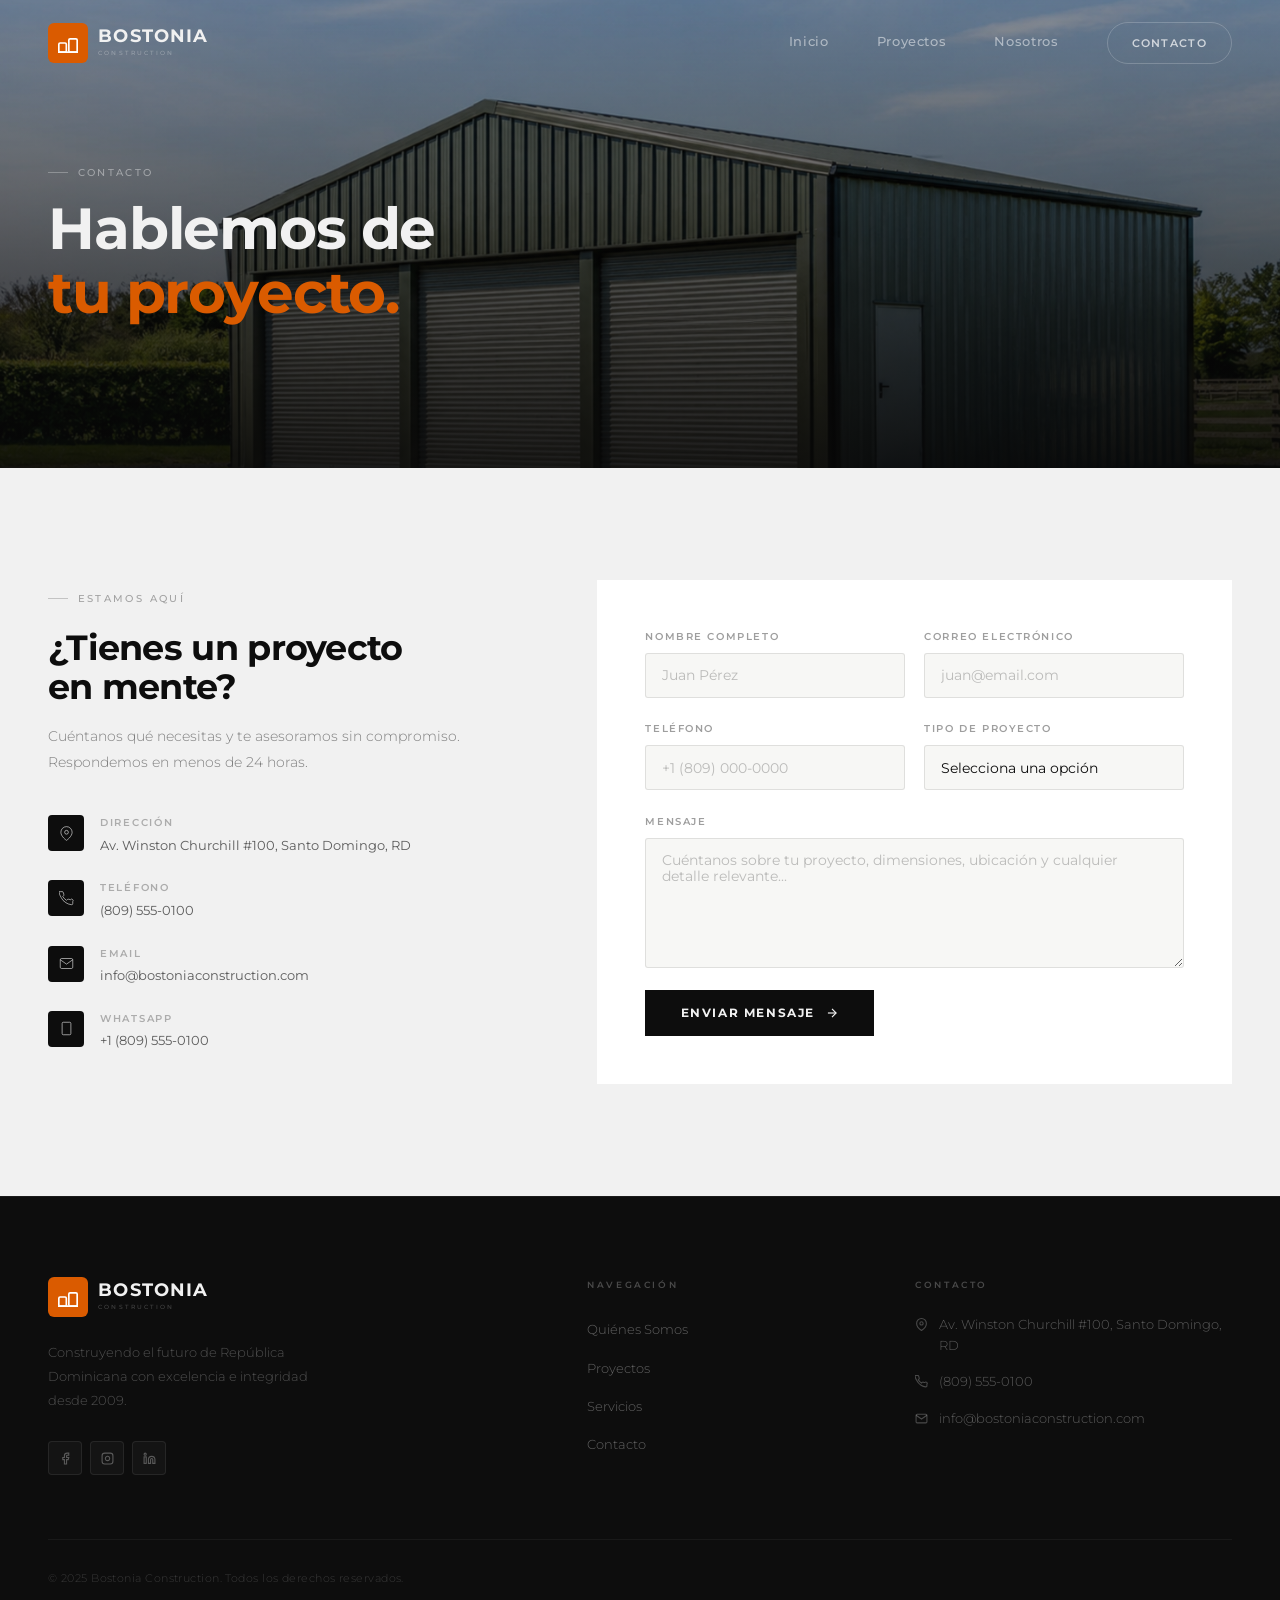
==== contacto.html @ 364f8173 "cambios nuevos" ====
<!DOCTYPE html>
<html lang="es">
<head>
  <meta charset="UTF-8" />
  <meta name="viewport" content="width=device-width, initial-scale=1.0" />
  <title>Contacto — Bostonia Construction</title>
  <link rel="icon" href="img/logo-favicon.png">
  <link rel="preconnect" href="https://fonts.googleapis.com">
  <link rel="preconnect" href="https://fonts.gstatic.com" crossorigin>
  <link href="https://fonts.googleapis.com/css2?family=Montserrat:ital,wght@0,300;0,400;0,500;0,600;0,700;0,800&display=swap" rel="stylesheet" />
  <link rel="stylesheet" href="css/index.css" />
</head>
<body>

  <div id="navbar-placeholder"></div>

  <!-- HERO INTERNO -->
  <section id="page-hero">
    <div class="page-hero-bg" style="background-image:url('img/Almacen1.png')"></div>
    <div class="page-hero-overlay"></div>
    <div class="container page-hero-inner">
      <span class="page-hero-tag fade-in d1">Contacto</span>
      <h1 class="page-hero-title fade-in d2">Hablemos de<br><span>tu proyecto.</span></h1>
    </div>
  </section>

  <!-- CONTACTO -->
  <section id="contacto-main">
    <div class="container">
      <div class="contact-split reveal">

        <!-- INFO -->
        <div class="contact-info">
          <span class="about-tag">Estamos aquí</span>
          <h2>¿Tienes un proyecto<br>en mente?</h2>
          <p>Cuéntanos qué necesitas y te asesoramos sin compromiso. Respondemos en menos de 24 horas.</p>

          <ul class="contact-list">
            <li>
              <div class="contact-icon">
                <svg viewBox="0 0 24 24" fill="none" stroke="currentColor" stroke-width="1.5">
                  <path d="M21 10c0 7-9 13-9 13S3 17 3 10a9 9 0 0118 0z"/><circle cx="12" cy="10" r="3"/>
                </svg>
              </div>
              <div>
                <div class="contact-item-label">Dirección</div>
                <div class="contact-item-val">Av. Winston Churchill #100, Santo Domingo, RD</div>
              </div>
            </li>
            <li>
              <div class="contact-icon">
                <svg viewBox="0 0 24 24" fill="none" stroke="currentColor" stroke-width="1.5">
                  <path d="M22 16.92v3a2 2 0 01-2.18 2 19.79 19.79 0 01-8.63-3.07A19.5 19.5 0 013.07 9.81a19.79 19.79 0 01-3.07-8.68A2 2 0 012 1h3a2 2 0 012 1.72c.127.96.361 1.903.7 2.81a2 2 0 01-.45 2.11L6.09 8.91a16 16 0 006 6l1.27-1.27a2 2 0 012.11-.45c.907.339 1.85.573 2.81.7A2 2 0 0122 16.92z"/>
                </svg>
              </div>
              <div>
                <div class="contact-item-label">Teléfono</div>
                <div class="contact-item-val">(809) 555-0100</div>
              </div>
            </li>
            <li>
              <div class="contact-icon">
                <svg viewBox="0 0 24 24" fill="none" stroke="currentColor" stroke-width="1.5">
                  <path d="M4 4h16c1.1 0 2 .9 2 2v12c0 1.1-.9 2-2 2H4c-1.1 0-2-.9-2-2V6c0-1.1.9-2 2-2z"/>
                  <polyline points="22,6 12,13 2,6"/>
                </svg>
              </div>
              <div>
                <div class="contact-item-label">Email</div>
                <div class="contact-item-val">info@bostoniaconstruction.com</div>
              </div>
            </li>
            <li>
              <div class="contact-icon">
                <svg viewBox="0 0 24 24" fill="none" stroke="currentColor" stroke-width="1.5">
                  <rect x="5" y="2" width="14" height="20" rx="2"/>
                  <line x1="12" y1="18" x2="12" y2="18"/>
                </svg>
              </div>
              <div>
                <div class="contact-item-label">WhatsApp</div>
                <div class="contact-item-val">+1 (809) 555-0100</div>
              </div>
            </li>
          </ul>
        </div>

        <!-- FORMULARIO -->
        <div class="contact-form-wrap">
          <form class="contact-form" id="contactForm">
            <div class="form-row">
              <div class="form-group">
                <label>Nombre completo</label>
                <input type="text" placeholder="Juan Pérez" required />
              </div>
              <div class="form-group">
                <label>Correo electrónico</label>
                <input type="email" placeholder="juan@email.com" required />
              </div>
            </div>
            <div class="form-row">
              <div class="form-group">
                <label>Teléfono</label>
                <input type="tel" placeholder="+1 (809) 000-0000" />
              </div>
              <div class="form-group">
                <label>Tipo de proyecto</label>
                <select>
                  <option value="" disabled selected>Selecciona una opción</option>
                  <option>Casa Cápsula Residencial</option>
                  <option>Almacén Prefabricado</option>
                  <option>Proyecto Comercial</option>
                  <option>Otro</option>
                </select>
              </div>
            </div>
            <div class="form-group full">
              <label>Mensaje</label>
              <textarea rows="5" placeholder="Cuéntanos sobre tu proyecto, dimensiones, ubicación y cualquier detalle relevante..." required></textarea>
            </div>
            <button type="submit" class="form-submit">
              Enviar mensaje
              <svg viewBox="0 0 24 24" fill="none" stroke="currentColor" stroke-width="2">
                <line x1="5" y1="12" x2="19" y2="12"/>
                <polyline points="12 5 19 12 12 19"/>
              </svg>
            </button>
          </form>
        </div>

      </div>
    </div>
  </section>

  <div id="footer-placeholder"></div>
  <script src="js/components.js"></script>
  <script src="js/index.js"></script>
</body>
</html>
---- css/index.css ----
/* ============================================================
   BOSTONIA CONSTRUCTION — index.css
   Tipografía: Montserrat · Paleta #f1f1f1 / #0d0d0d / acento cálido
   ============================================================ */

@import url('https://fonts.googleapis.com/css2?family=Montserrat:ital,wght@0,300;0,400;0,500;0,600;0,700;0,800;1,700&family=Oswald:wght@400;500;600;700&family=Inter:wght@300;400;500;600&display=swap');

/* ── VARIABLES ── */
:root {
  --bg: #F7F7F5;
  --bg-2: #FFFFFF;
  --bg-dark: #1C2B3A;
  --orange: #da5b00;
  --orange-l: #0d0d0d;
  --ink: #1A1A1A;
  --ink-2: #555555;
  --ink-3: #888888;
  --border: #E0E0DC;
  --r: 8px;
  --rl: 14px;
}

/* ── RESET ── */
*, *::before, *::after { box-sizing: border-box; margin: 0; padding: 0; }
html { scroll-behavior: smooth; }
body {
  background: var(--bg);
  color: var(--ink);
  font-family: 'Montserrat', sans-serif;
  font-weight: 400;
  overflow-x: hidden;
  line-height: 1.7;
}
img { display: block; max-width: 100%; }
a { text-decoration: none; color: inherit; }
button { cursor: pointer; background: none; border: none; font-family: inherit; }

.container {
  max-width: 1440px;
  margin: 0 auto;
  padding: 0 3rem;
}

/* ── TIPOGRAFÍA ── */
h1, h2, h3, h4 {
  font-family: 'Montserrat', sans-serif;
  font-weight: 700;
  line-height: 1.1;
  letter-spacing: -0.01em;
}
h2 { font-size: clamp(1.9rem, 4vw, 2.9rem); color: var(--ink); }
h2 em { font-style: normal; color: var(--orange); }

/* ── TAG ── */
.tag {
  display: inline-flex;
  align-items: center;
  gap: 0.55rem;
  font-family: 'Montserrat', sans-serif;
  font-size: 0.63rem;
  font-weight: 500;
  letter-spacing: 0.22em;
  text-transform: uppercase;
  color: rgba(241, 241, 241, 0.55);
  margin-bottom: 1.4rem;
}
.tag::before {
  content: '';
  width: 11px;
  height: 1px;
  background: rgba(241, 241, 241, 0.4);
  flex-shrink: 0;
}

.body-sm { font-size: 0.93rem; color: var(--ink-2); line-height: 1.75; }

/* ── BOTONES ── */
.btn {
  display: inline-flex;
  align-items: center;
  gap: 0.5rem;
  font-family: 'Montserrat', sans-serif;
  font-size: 0.75rem;
  font-weight: 600;
  text-transform: uppercase;
  letter-spacing: 0.1em;
  padding: 0.82rem 1.8rem;
  border-radius: 4px;
  transition: all 0.25s;
  cursor: pointer;
}
.btn-orange { background: var(--orange); color: #fff; border: 2px solid var(--orange); }
.btn-orange:hover { background: var(--orange-l); border-color: var(--orange-l); transform: translateY(-2px); box-shadow: 0 6px 20px rgba(200,121,65,0.25); }
.btn-outline-white { background: transparent; color: rgba(255,255,255,0.85); border: 1px solid rgba(255,255,255,0.3); }
.btn-outline-white:hover { border-color: rgba(255,255,255,0.7); color: #fff; transform: translateY(-2px); }
.btn-outline { background: transparent; color: var(--ink); border: 2px solid var(--border); }
.btn-outline:hover { border-color: var(--orange); color: var(--orange); transform: translateY(-2px); }
.btn-dark { background: var(--bg-dark); color: #fff; border: 2px solid var(--bg-dark); }
.btn-dark:hover { background: #263d53; border-color: #263d53; transform: translateY(-2px); }

/* ── ANIMACIONES ── */
.reveal {
  opacity: 0;
  transform: translateY(22px);
  transition: opacity 0.65s ease, transform 0.65s ease;
}
.reveal.visible { opacity: 1; transform: none; }
.fade-in { opacity: 0; transform: translateY(18px); animation: fadeup 0.75s ease forwards; }
.d1 { animation-delay: .1s }
.d2 { animation-delay: .22s }
.d3 { animation-delay: .36s }
.d4 { animation-delay: .5s }
.d5 { animation-delay: .65s }
@keyframes fadeup { to { opacity: 1; transform: none; } }


/* ══════════════════════════════════════════════════════
   NAVBAR
══════════════════════════════════════════════════════ */
#navbar {
  position: fixed;
  top: 0; left: 0; right: 0;
  z-index: 100;
  padding: 1.4rem 0;
  transition: all 0.4s ease;
  background: transparent;
}
#navbar.scrolled {
  background: rgba(13, 13, 13, 0.97);
  border-bottom: 1px solid rgba(255,255,255,0.06);
  box-shadow: 0 2px 24px rgba(0,0,0,0.35);
  padding: 0.85rem 0;
}
.nav-inner { display: flex; align-items: center; justify-content: space-between; }

/* Logo */
.logo { display: flex; align-items: center; gap: 0.65rem; }
.logo-mark {
  width: 40px; height: 40px;
  background: #da5b00;
  border: none;
  border-radius: 6px;
  display: flex; align-items: center; justify-content: center; flex-shrink: 0;
}
.logo-mark svg { width: 20px; height: 20px; }
.logo-name {
  font-family: 'Montserrat', sans-serif;
  font-weight: 700;
  font-size: 1.1rem;
  letter-spacing: 0.06em;
  color: #f1f1f1;
  line-height: 1;
  text-transform: uppercase;
}
.logo-sub {
  font-family: 'Montserrat', sans-serif;
  font-size: 0.4rem;
  font-weight: 500;
  letter-spacing: 0.32em;
  text-transform: uppercase;
  color: rgba(241,241,241,0.35);
  margin-top: 3px;
}

/* Nav links */
.nav-links { display: flex; align-items: center; gap: 3rem; }
.nav-link {
  font-family: 'Montserrat', sans-serif;
  font-size: 0.80rem;
  font-weight: 500;
  letter-spacing: 0.05em;
  color: rgba(255,255,255,0.5);
  position: relative;
  padding-bottom: 2px;
  transition: color 0.25s;
}
.nav-link::after {
  content: '';
  position: absolute;
  bottom: 0; left: 0;
  width: 0; height: 1px;
  background: rgba(255,255,255,0.5);
  transition: width 0.25s;
}
.nav-link:hover { color: #f1f1f1; }
.nav-link:hover::after { width: 100%; }
.nav-link.active { color: #f1f1f1; }
.nav-link.active::after { width: 100%; }

/* Botón cotizar */
.nav-cta {
  font-family: 'Montserrat', sans-serif;
  font-size: 0.68rem;
  font-weight: 600;
  letter-spacing: 0.12em;
  text-transform: uppercase;
  padding: 0.65rem 1.5rem;
  background: transparent;
  color: rgba(255,255,255,0.7);
  border: 1px solid rgba(255,255,255,0.2);
  border-radius: 50px;
  transition: all 0.25s;
  cursor: pointer;
}
.nav-cta:hover {
  background: rgba(255,255,255,0.08);
  color: #f1f1f1;
  border-color: rgba(255,255,255,0.4);
}

/* Mobile */
.menu-btn {
  display: none;
  width: 40px; height: 40px;
  align-items: center; justify-content: center;
  color: rgba(255,255,255,0.7);
}
#mobileMenu {
  display: none;
  background: #0d0d0d;
  border-top: 1px solid rgba(255,255,255,0.06);
  padding: 1.5rem 2rem 2rem;
  flex-direction: column;
  gap: 0.9rem;
}
#mobileMenu.open { display: flex; }
.mobile-link {
  font-size: 0.82rem;
  font-weight: 500;
  letter-spacing: 0.08em;
  text-transform: uppercase;
  color: rgba(255,255,255,0.45);
  padding: 0.6rem 0;
  border-bottom: 1px solid rgba(255,255,255,0.06);
  transition: color 0.2s;
}
.mobile-link:hover { color: #f1f1f1; }

@media(max-width:768px) {
  .nav-links { display: none; }
  .menu-btn { display: flex; }
}


/* ══════════════════════════════════════════════════════
   HERO — slider full-screen, tipografía fina, colores suaves
══════════════════════════════════════════════════════ */
#hero {
  position: relative;
  min-height: 100vh;
  display: flex;
  flex-direction: column;
  justify-content: flex-end;
  overflow: hidden;
  background: #0d0d0d;
}

/* ── Slides ── */
.hero-slides {
  position: absolute;
  inset: 0;
}

.hero-slide {
  position: absolute;
  inset: 0;
  background-size: cover;
  background-position: center;
  opacity: 0;
  transform: scale(1.05);
  transition: opacity 1.8s ease, transform 9s ease;
}

.hero-slide.active {
  opacity: 1;
  transform: scale(1);
}

/* ── Overlay ── */
.hero-overlay {
  position: absolute;
  inset: 0;
  background: linear-gradient(
    108deg,
    rgba(0, 0, 0, 0.70) 0%,
    rgba(0, 0, 0, 0.70) 52%,
    rgba(0, 0, 0, 0.70) 100%
  );
  z-index: 1;
}

/* ── Contenido ── */
.hero-content {
  position: relative;
  z-index: 2;
  width: 100%;
}
.hero-inner {
  padding: 8rem 0 4.5rem;
}

/* ── Título ── */
.hero-title {
  font-family: 'Montserrat', sans-serif;
  font-weight: 600;
  font-size: clamp(2.6rem, 5.5vw, 4.6rem);
  line-height: 1.1;
  color: #efefef;
  margin-bottom: 1.5rem;
  letter-spacing: -0.02em;

  text-align: center;
}

.hero-title span {
  color: var(--orange);
  font-weight: 700;
}

/* ── Descripción ── */
.hero-desc {
  font-family: 'Montserrat', sans-serif;
  font-size: 0.88rem;
  font-weight: 300;
  color: rgba(235, 235, 235, 0.5);
  max-width: 460px;
  line-height: 1.95;
  margin: 0 auto 2.4rem;}

/* ── Botones ── */
.hero-actions {
  display: flex;
  align-items: center;
  justify-content: center;
  gap: 1rem;
  flex-wrap: wrap;
}

/* ── Indicadores ── */
.hero-indicators {
  position: absolute;
  bottom: 2.4rem;
  right: 3rem;
  display: flex;
  gap: 0.5rem;
  z-index: 3;
}
.hero-ind {
  display: block;
  width: 24px;
  height: 1.5px;
  background: rgba(241, 241, 241, 0.25);
  cursor: pointer;
  transition: background 0.4s, width 0.4s;
}
.hero-ind.active {
  background: rgba(241, 241, 241, 0.7);
  width: 44px;
}

/* ── Scroll hint ── */
.hero-scroll {
  position: relative;
  z-index: 2;
  display: flex;
  align-items: center;
  gap: 0.65rem;
  padding: 1.6rem 3rem 2rem;
}
.hero-scroll-dot {
  display: block;
  width: 5px;
  height: 5px;
  border-radius: 50%;
  background: rgba(241, 241, 241, 0.35);
  animation: blinkDot 2s infinite;
}
.hero-scroll-text {
  font-family: 'Montserrat', sans-serif;
  font-size: 0.6rem;
  font-weight: 500;
  letter-spacing: 0.22em;
  text-transform: uppercase;
  color: rgba(241, 241, 241, 0.28);
}
@keyframes blinkDot {
  0%, 100% { opacity: 1; }
  50%       { opacity: 0.2; }
}

/* ── Responsive ── */
@media (max-width: 768px) {
  .hero-title    { font-size: 2.4rem; }
  .hero-inner    { padding: 8rem 0 3rem; }
  .hero-scroll   { padding-left: 1.5rem; }
  .hero-indicators { right: 1.5rem; }
}
@media (max-width: 480px) {
  .hero-title { font-size: 2rem; }
}


/* ══════════════════════════════════════
   SECCIONES GENERALES
══════════════════════════════════════ */
section { padding: 5rem 0; min-height: 100vh; display: flex; align-items: center; }
section > .container { width: 100%; }
.sec-head { text-align: center; max-width: 700px; margin: 0 auto 3.5rem; }
.sec-head .tag {
  color: var(--orange);
  justify-content: center;
}
.sec-head .tag::before { background: var(--orange); }
.sec-head p { margin-top: 0.9rem; }


/* ══════════════════════════════════════
   SERVICIOS — carrusel 3D
══════════════════════════════════════ */
#servicios {
  background: #fff;
  overflow: hidden;
  padding-bottom: 4rem;
  flex-direction: column;
  justify-content: center;
}
.lcar-wrap { position: relative; width: 100%; height: 520px; perspective: 1400px; overflow: hidden; }
.lcar-track { position: relative; width: 100%; height: 100%; transform-style: preserve-3d; }
.lcar-card {
  position: absolute;
  width: 500px; height: 380px;
  border-radius: var(--rl);
  overflow: hidden;
  top: 50%; left: 50%;
  margin-top: -240px; margin-left: -250px;
  cursor: pointer;
  transition: transform 0.7s cubic-bezier(.4,0,.2,1), opacity 0.7s ease, box-shadow 0.7s ease;
  backface-visibility: hidden;
}
.lcar-card img { position: absolute; inset: 0; width: 100%; height: 100%; object-fit: cover; }
.lcar-over {
  position: absolute; inset: 0;
  background: linear-gradient(to top, rgba(28,43,58,0.9) 0%, rgba(28,43,58,0.1) 55%, transparent 100%);
  transition: opacity 0.5s ease;
}
.lcar-body {
  position: absolute; bottom: 0; left: 0; right: 0;
  padding: 1.6rem;
  opacity: 0; transform: translateY(8px);
  transition: opacity 0.4s ease, transform 0.4s ease;
}
.lcar-card.active .lcar-body { opacity: 1; transform: translateY(0); }
.lcar-cat {
  display: inline-block;
  font-size: 0.58rem; font-weight: 700; letter-spacing: 0.2em; text-transform: uppercase;
  background: var(--orange); color: #fff;
  padding: 0.22rem 0.75rem; border-radius: 3px; margin-bottom: 0.5rem;
}
.lcar-body h3 { font-family: 'Montserrat', sans-serif; font-size: 1.2rem; font-weight: 600; color: #fff; line-height: 1.2; margin-bottom: 0.4rem; }
.lcar-body p { font-size: 0.8rem; font-weight: 300; color: rgba(255,255,255,0.7); line-height: 1.6; }


/* ══════════════════════════════════════
   PROCESO
══════════════════════════════════════ */
#proceso { background: var(--bg); }
.proc-simple { display: flex; align-items: flex-start; gap: 0; }
@media(max-width:768px) {
  .proc-simple { flex-direction: column; }
  .proc-divider { width: 2px; height: 2rem; background: var(--border); margin: 0 0 0 1.2rem; }
}
.proc-step { flex: 1; text-align: center; padding: 0 1.5rem; }
.proc-step-num {
  width: 44px; height: 44px;
  background: var(--orange); color: #fff;
  border-radius: 50%;
  display: flex; align-items: center; justify-content: center;
  font-family: 'Montserrat', sans-serif; font-size: 0.8rem; font-weight: 700;
  margin: 0 auto 1rem;
}
.proc-step h4 { font-family: 'Montserrat', sans-serif; font-size: 1rem; font-weight: 600; color: var(--ink); margin-bottom: 0.4rem; }
.proc-step p { font-size: 0.83rem; color: var(--ink-3); line-height: 1.65; }
.proc-divider { width: 1px; background: var(--border); align-self: stretch; margin-top: 1.5rem; flex-shrink: 0; }


/* ══════════════════════════════════════
   PROYECTOS
══════════════════════════════════════ */
#proyectos { background: #fff; }
.proj-grid { display: grid; grid-template-columns: repeat(3, 1fr); gap: 1.5rem; }
@media(max-width:768px) { .proj-grid { grid-template-columns: 1fr; } }
.pcard { background: var(--bg); border: 1px solid var(--border); border-radius: var(--rl); overflow: hidden; transition: box-shadow 0.25s, transform 0.25s; }
.pcard:hover { box-shadow: 0 8px 28px rgba(0,0,0,0.09); transform: translateY(-4px); }
.pcard-img-wrap { position: relative; overflow: hidden; aspect-ratio: 4/3; }
.pcard-img { width: 100%; height: 100%; object-fit: cover; transition: transform 0.45s ease; }
.pcard:hover .pcard-img { transform: scale(1.05); }
.pcard-badge { position: absolute; top: 0.8rem; left: 0.8rem; font-size: 0.6rem; font-weight: 700; letter-spacing: 0.1em; text-transform: uppercase; background: var(--orange); color: #fff; padding: 0.18rem 0.6rem; border-radius: 3px; }
.pcard-info { padding: 1.2rem 1.3rem 1.4rem; }
.pcard-info h4 { font-family: 'Montserrat', sans-serif; font-size: 1rem; font-weight: 600; color: var(--ink); margin-bottom: 0.2rem; }
.pcard-info p { font-size: 0.8rem; color: var(--ink-3); }


/* ══════════════════════════════════════════════════════
   FOOTER
══════════════════════════════════════════════════════ */
footer {
  background: #0d0d0d;
  padding: 5rem 0 2rem;
  border-top: 1px solid rgba(255,255,255,0.06);
}

.foot-grid-simple {
  display: grid;
  grid-template-columns: 1.8fr 1fr 1.2fr;
  gap: 4rem;
  margin-bottom: 4rem;
}
@media(max-width:768px) {
  .foot-grid-simple { grid-template-columns: 1fr; gap: 2.5rem; }
}

/* Logo en footer */
footer .logo-name { color: #f1f1f1; }
footer .logo-sub  { color: rgba(241,241,241,0.25); }
/* Logo mark — footer */
footer .logo-mark {
  background: #da5b00;
  border: none;
}

/* Descripción */
.foot-brand p {
  font-family: 'Montserrat', sans-serif;
  font-size: 0.82rem;
  font-weight: 300;
  color: rgba(255,255,255,0.28);
  line-height: 1.85;
  max-width: 280px;
  margin-top: 1.4rem;
}

/* Redes sociales */
.soc-row { display: flex; gap: 0.5rem; margin-top: 1.8rem; }
.soc-btn {
  width: 34px; height: 34px;
  border-radius: 4px;
  border: 1px solid rgba(255,255,255,0.08);
  background: rgba(255,255,255,0.03);
  color: rgba(255,255,255,0.3);
  display: flex; align-items: center; justify-content: center;
  transition: all 0.22s;
}
.soc-btn:hover {
  background: rgba(255,255,255,0.08);
  border-color: rgba(255,255,255,0.18);
  color: rgba(255,255,255,0.8);
}
.soc-btn svg {
  width: 13px; height: 13px;
  stroke: currentColor;
  stroke-width: 2;
  fill: none;
}

/* Títulos de columna */
.foot-h {
  font-family: 'Montserrat', sans-serif;
  font-size: 0.58rem;
  font-weight: 600;
  letter-spacing: 0.28em;
  text-transform: uppercase;
  color: rgba(255,255,255,0.25);
  margin-bottom: 1.4rem;
}

/* Links */
.foot-links { list-style: none; display: flex; flex-direction: column; gap: 0.7rem; }
.foot-links a {
  font-family: 'Montserrat', sans-serif;
  font-size: 0.82rem;
  font-weight: 300;
  color: rgba(255,255,255,0.35);
  transition: color 0.2s;
}
.foot-links a:hover { color: rgba(255,255,255,0.75); }

/* Contacto */
.foot-contact { list-style: none; display: flex; flex-direction: column; gap: 1rem; }
.foot-contact li {
  display: flex;
  gap: 0.7rem;
  font-family: 'Montserrat', sans-serif;
  font-size: 0.8rem;
  font-weight: 300;
  color: rgba(255,255,255,0.32);
  line-height: 1.6;
}
.foot-contact li svg {
  width: 13px; height: 13px;
  stroke: rgba(255,255,255,0.25);
  stroke-width: 2;
  fill: none;
  flex-shrink: 0;
  margin-top: 3px;
}

/* Bottom bar */
.foot-bottom {
  border-top: 1px solid rgba(255,255,255,0.05);
  padding-top: 1.8rem;
  display: flex;
  align-items: center;
  justify-content: space-between;
  flex-wrap: wrap;
  gap: 1rem;
}
.foot-bottom div {
  font-family: 'Montserrat', sans-serif;
  font-size: 0.7rem;
  font-weight: 300;
  color: rgba(255,255,255,0.18);
  letter-spacing: 0.04em;
}

/* ══════════════════════════════════════════════════════
   PRODUCTOS / LO QUE DISTRIBUIMOS
══════════════════════════════════════════════════════ */
#productos {
  background: #f1f1f1;
  padding: 7rem 0;
  min-height: unset;
}

/* Cabecera */
#productos .sec-head .tag {
  color: rgba(13,13,13,0.4);
  justify-content: center;
}
#productos .sec-head .tag::before {
  background: rgba(13,13,13,0.25);
}
#productos .sec-head h2 { color: #0d0d0d; }
#productos .sec-head h2 em {
  font-style: normal;
  color: #c87941;
}
#productos .sec-head p { color: rgba(13,13,13,0.45); }

/* Fila producto */
.prod-row {
  display: grid;
  grid-template-columns: 1fr 1fr;
  gap: 0;
  margin-bottom: 6rem;
  align-items: center;
}
.prod-row:last-child { margin-bottom: 0; }

/* Invertida */
.prod-row.reverse { direction: rtl; }
.prod-row.reverse > * { direction: ltr; }

/* Imagen */
.prod-img {
  position: relative;
  overflow: hidden;
  aspect-ratio: 4 / 3;
}
.prod-img img {
  width: 100%;
  height: 100%;
  object-fit: cover;
  display: block;
  transition: transform 0.7s ease;
}
.prod-row:hover .prod-img img {
  transform: scale(1.03);
}

/* Etiqueta sobre imagen */
.prod-img-label {
  position: absolute;
  bottom: 1.2rem;
  left: 1.2rem;
  font-family: 'Montserrat', sans-serif;
  font-size: 0.58rem;
  font-weight: 700;
  letter-spacing: 0.22em;
  text-transform: uppercase;
  color: rgba(255,255,255,0.9);
  background: rgba(13,13,13,0.55);
  backdrop-filter: blur(6px);
  padding: 0.35rem 0.8rem;
}

/* Cuerpo de texto */
.prod-body {
  padding: 4rem;
  background: #fff;
  height: 100%;
  display: flex;
  flex-direction: column;
  justify-content: center;
}
.prod-body.right {
  padding-left: 5rem;
  padding-right: 3.5rem;
}
.prod-body.left {
  padding-right: 5rem;
  padding-left: 3.5rem;
}

/* Tag numerado */
.prod-tag {
  font-family: 'Montserrat', sans-serif;
  font-size: 0.6rem;
  font-weight: 600;
  letter-spacing: 0.22em;
  text-transform: uppercase;
  color: rgba(13,13,13,0.3);
  margin-bottom: 1.2rem;
  display: block;
}

/* Título */
.prod-body h3 {
  font-family: 'Montserrat', sans-serif;
  font-weight: 700;
  font-size: clamp(1.4rem, 2.2vw, 1.9rem);
  line-height: 1.2;
  color: #0d0d0d;
  margin-bottom: 1.2rem;
  letter-spacing: -0.02em;
}

/* Descripción */
.prod-body p {
  font-family: 'Montserrat', sans-serif;
  font-size: 0.85rem;
  font-weight: 300;
  color: rgba(13,13,13,0.5);
  line-height: 1.9;
  margin-bottom: 1.8rem;
}

/* Lista */
.prod-list {
  list-style: none;
  display: flex;
  flex-direction: column;
  gap: 0.6rem;
  margin-bottom: 2.2rem;
}
.prod-list li {
  font-family: 'Montserrat', sans-serif;
  font-size: 0.78rem;
  font-weight: 400;
  color: rgba(13,13,13,0.55);
  display: flex;
  align-items: center;
  gap: 0.75rem;
}
.prod-list li::before {
  content: '';
  width: 16px;
  height: 1px;
  background: rgba(13,13,13,0.25);
  flex-shrink: 0;
}

/* CTA link */
.prod-cta {
  font-family: 'Montserrat', sans-serif;
  font-size: 0.72rem;
  font-weight: 600;
  letter-spacing: 0.12em;
  text-transform: uppercase;
  color: #0d0d0d;
  text-decoration: none;
  display: inline-flex;
  align-items: center;
  gap: 0.4rem;
  border-bottom: 1px solid rgba(13,13,13,0.2);
  padding-bottom: 0.2rem;
  transition: color 0.2s, border-color 0.2s;
  width: fit-content;
}
.prod-cta:hover {
  color: #c87941;
  border-color: #c87941;
}

/* Responsive */
@media (max-width: 900px) {
  .prod-row,
  .prod-row.reverse {
    grid-template-columns: 1fr;
    direction: ltr;
  }
  .prod-img { aspect-ratio: 16 / 9; }
  .prod-body,
  .prod-body.left,
  .prod-body.right {
    padding: 2.5rem 2rem;
  }
}

/* ══════════════════════════════════════════════════════
   PAGE HERO — hero interno para páginas interiores
══════════════════════════════════════════════════════ */
#page-hero {
  position: relative;
  height: 52vh;
  min-height: 420px;
  display: flex;
  align-items: flex-end;
  overflow: hidden;
  background: #0d0d0d;
}
.page-hero-bg {
  position: absolute;
  inset: 0;
  background-size: cover;
  background-position: center;
  transform: scale(1.04);
  transition: transform 10s ease;
  filter: brightness(0.6);
}
#page-hero:hover .page-hero-bg { transform: scale(1); }
.page-hero-overlay {
  position: absolute;
  inset: 0;
  background: linear-gradient(
    to top,
    rgba(8,8,8,0.85) 0%,
    rgba(8,8,8,0.3) 60%,
    transparent 100%
  );
}
.page-hero-inner {
  position: relative;
  z-index: 2;
  padding-bottom: 4rem;
}
.page-hero-tag {
  display: inline-flex;
  align-items: center;
  gap: 0.6rem;
  font-family: 'Montserrat', sans-serif;
  font-size: 0.62rem;
  font-weight: 500;
  letter-spacing: 0.24em;
  text-transform: uppercase;
  color: rgba(241,241,241,0.45);
  margin-bottom: 1rem;
  margin-top: 1rem;
}
.page-hero-tag::before {
  content: '';
  width: 20px;
  height: 1px;
  background: rgba(241,241,241,0.3);
}
.page-hero-title {
  font-family: 'Montserrat', sans-serif;
  font-weight: 700;
  font-size: clamp(2.2rem, 4.5vw, 3.8rem);
  line-height: 1.1;
  color: #f1f1f1;
  letter-spacing: -0.02em;
}
.page-hero-title span { color: var(--orange); }


/* ══════════════════════════════════════════════════════
   NOSOTROS
══════════════════════════════════════════════════════ */
#quienes {
  background: #f1f1f1;
  min-height: unset;
  padding: 6rem 0;
}

.about-split {
  display: grid;
  grid-template-columns: 1fr 1fr;
  gap: 6rem;
  align-items: center;
}
@media(max-width:900px) {
  .about-split { grid-template-columns: 1fr; gap: 3rem; }
}

.about-tag {
  display: inline-flex;
  align-items: center;
  gap: 0.6rem;
  font-size: 0.62rem;
  font-weight: 500;
  letter-spacing: 0.24em;
  text-transform: uppercase;
  color: rgba(13,13,13,0.35);
  margin-bottom: 1.4rem;
}
.about-tag::before {
  content: '';
  width: 20px;
  height: 1px;
  background: rgba(13,13,13,0.2);
  flex-shrink: 0;
}

.about-left h2 {
  font-size: clamp(1.8rem, 3vw, 2.6rem);
  margin-bottom: 1.6rem;
  color: #0d0d0d;
  letter-spacing: -0.02em;
}
.about-left h2 em { color: var(--orange); font-style: normal; }
.about-left p {
  font-size: 0.88rem;
  font-weight: 300;
  color: rgba(13,13,13,0.52);
  line-height: 1.9;
  margin-bottom: 1rem;
}

.about-right { position: relative; }
.about-img-wrap {
  aspect-ratio: 4/3;
  overflow: hidden;
  border-radius: 20px;
}
.about-img-wrap img {
  width: 100%;
  height: 100%;
  object-fit: cover;
  display: block;
}

.about-stat-card {
  position: absolute;
  bottom: -2rem;
  left: -2rem;
  background: #0d0d0d;
  padding: 1.6rem 2rem;
  display: flex;
  align-items: center;
  gap: 1.5rem;
}
@media(max-width:600px) {
  .about-stat-card { position: static; margin-top: 1rem; }
}
.about-stat-num {
  font-family: 'Montserrat', sans-serif;
  font-size: 1.8rem;
  font-weight: 800;
  color: #f1f1f1;
  line-height: 1;
  letter-spacing: -0.02em;
}
.about-stat-num span { font-size: 1rem; color: var(--orange); }
.about-stat-label {
  font-size: 0.62rem;
  font-weight: 500;
  letter-spacing: 0.12em;
  text-transform: uppercase;
  color: rgba(241,241,241,0.35);
  margin-top: 0.3rem;
}
.about-stat-sep {
  width: 1px;
  height: 36px;
  background: rgba(255,255,255,0.1);
  flex-shrink: 0;
}

/* MISIÓN / VISIÓN / VALORES */
#mvv {
  background: #fff;
  min-height: unset;
  padding: 6rem 0;
}
.mvv-grid {
  display: grid;
  grid-template-columns: repeat(3, 1fr);
  gap: 0;
}
@media(max-width:768px) { .mvv-grid { grid-template-columns: 1fr; } }

.mvv-card {
  padding: 3rem 2.5rem;
  border-right: 1px solid rgba(13,13,13,0.07);
  transition: background 0.3s;
}
.mvv-card:last-child { border-right: none; }
.mvv-card:hover { background: #f9f9f8; }

.mvv-icon {
  width: 42px; height: 42px;
  margin-bottom: 1.6rem;
  color: rgba(13,13,13,0.3);
}
.mvv-icon svg { width: 100%; height: 100%; }
.mvv-card h4 {
  font-family: 'Montserrat', sans-serif;
  font-size: 0.95rem;
  font-weight: 700;
  color: #0d0d0d;
  letter-spacing: -0.01em;
  margin-bottom: 0.8rem;
}
.mvv-card p {
  font-size: 0.83rem;
  font-weight: 300;
  color: rgba(13,13,13,0.5);
  line-height: 1.85;
}

/* POR QUÉ ELEGIRNOS */
#porque {
  background: #f1f1f1;
  min-height: unset;
  padding: 6rem 0;
}
#porque .sec-head h2 { color: #0d0d0d; }
#porque .sec-head h2 em { color: var(--orange); font-style: normal; }
#porque .sec-head p { color: rgba(13,13,13,0.45); }

.porque-grid {
  display: grid;
  grid-template-columns: repeat(4, 1fr);
  gap: 0;
  border: 1px solid rgba(13,13,13,0.08);
}
@media(max-width:900px) { .porque-grid { grid-template-columns: 1fr 1fr; } }
@media(max-width:560px) { .porque-grid { grid-template-columns: 1fr; } }

.porque-item {
  padding: 2.5rem 2rem;
  border-right: 1px solid rgba(13,13,13,0.08);
  background: #fff;
  transition: background 0.25s;
}
.porque-item:last-child { border-right: none; }
.porque-item:hover { background: #fafaf9; }

.porque-num {
  display: block;
  font-family: 'Montserrat', sans-serif;
  font-size: 0.6rem;
  font-weight: 700;
  letter-spacing: 0.2em;
  color: rgba(13,13,13,0.2);
  margin-bottom: 1.4rem;
}
.porque-item h4 {
  font-family: 'Montserrat', sans-serif;
  font-size: 0.92rem;
  font-weight: 700;
  color: #0d0d0d;
  margin-bottom: 0.7rem;
  letter-spacing: -0.01em;
}
.porque-item p {
  font-size: 0.8rem;
  font-weight: 300;
  color: rgba(13,13,13,0.48);
  line-height: 1.85;
}


/* ══════════════════════════════════════════════════════
   CONTACTO
══════════════════════════════════════════════════════ */
#contacto-main {
  background: #f1f1f1;
  min-height: unset;
  padding: 7rem 0;
}

.contact-split {
  display: grid;
  grid-template-columns: 1fr 1.4fr;
  gap: 6rem;
  align-items: start;
}
@media(max-width:900px) {
  .contact-split { grid-template-columns: 1fr; gap: 3.5rem; }
}

/* Info lateral */
.contact-info h2 {
  font-size: clamp(1.6rem, 2.8vw, 2.2rem);
  color: #0d0d0d;
  letter-spacing: -0.02em;
  margin-bottom: 1rem;
}
.contact-info h2 em { color: var(--orange); font-style: normal; }
.contact-info > p {
  font-size: 0.86rem;
  font-weight: 300;
  color: rgba(13,13,13,0.5);
  line-height: 1.9;
  margin-bottom: 2.5rem;
}

.contact-list {
  list-style: none;
  display: flex;
  flex-direction: column;
  gap: 1.6rem;
}
.contact-list li {
  display: flex;
  align-items: flex-start;
  gap: 1rem;
}
.contact-icon {
  width: 36px; height: 36px;
  background: #0d0d0d;
  border-radius: 4px;
  display: flex; align-items: center; justify-content: center;
  flex-shrink: 0;
  color: rgba(255,255,255,0.6);
}
.contact-icon svg { width: 15px; height: 15px; }
.contact-item-label {
  font-size: 0.6rem;
  font-weight: 600;
  letter-spacing: 0.18em;
  text-transform: uppercase;
  color: rgba(13,13,13,0.3);
  margin-bottom: 0.2rem;
}
.contact-item-val {
  font-size: 0.84rem;
  font-weight: 400;
  color: rgba(13,13,13,0.65);
  line-height: 1.5;
}

/* Formulario */
.contact-form-wrap {
  background: #fff;
  padding: 3rem;
}
@media(max-width:600px) { .contact-form-wrap { padding: 2rem 1.5rem; } }

.contact-form { display: flex; flex-direction: column; gap: 1.4rem; }

.form-row {
  display: grid;
  grid-template-columns: 1fr 1fr;
  gap: 1.2rem;
}
@media(max-width:600px) { .form-row { grid-template-columns: 1fr; } }

.form-group {
  display: flex;
  flex-direction: column;
  gap: 0.5rem;
}
.form-group.full { grid-column: 1 / -1; }

.form-group label {
  font-family: 'Montserrat', sans-serif;
  font-size: 0.62rem;
  font-weight: 600;
  letter-spacing: 0.16em;
  text-transform: uppercase;
  color: rgba(13,13,13,0.4);
}

.form-group input,
.form-group select,
.form-group textarea {
  font-family: 'Montserrat', sans-serif;
  font-size: 0.85rem;
  font-weight: 400;
  color: #0d0d0d;
  background: #f7f7f5;
  border: 1px solid rgba(13,13,13,0.1);
  border-radius: 3px;
  padding: 0.85rem 1rem;
  outline: none;
  transition: border-color 0.2s, background 0.2s;
  width: 100%;
  appearance: none;
}
.form-group input::placeholder,
.form-group textarea::placeholder {
  color: rgba(13,13,13,0.25);
}
.form-group input:focus,
.form-group select:focus,
.form-group textarea:focus {
  border-color: rgba(13,13,13,0.35);
  background: #fff;
}
.form-group textarea { resize: vertical; min-height: 130px; }

.form-submit {
  display: inline-flex;
  align-items: center;
  justify-content: center;
  gap: 0.6rem;
  font-family: 'Montserrat', sans-serif;
  font-size: 0.72rem;
  font-weight: 700;
  letter-spacing: 0.14em;
  text-transform: uppercase;
  padding: 1rem 2.2rem;
  background: #0d0d0d;
  color: #f1f1f1;
  border: none;
  cursor: pointer;
  transition: background 0.25s;
  align-self: flex-start;
}
.form-submit svg { width: 14px; height: 14px; transition: transform 0.2s; }
.form-submit:hover { background: var(--orange); }
.form-submit:hover svg { transform: translateX(3px); }
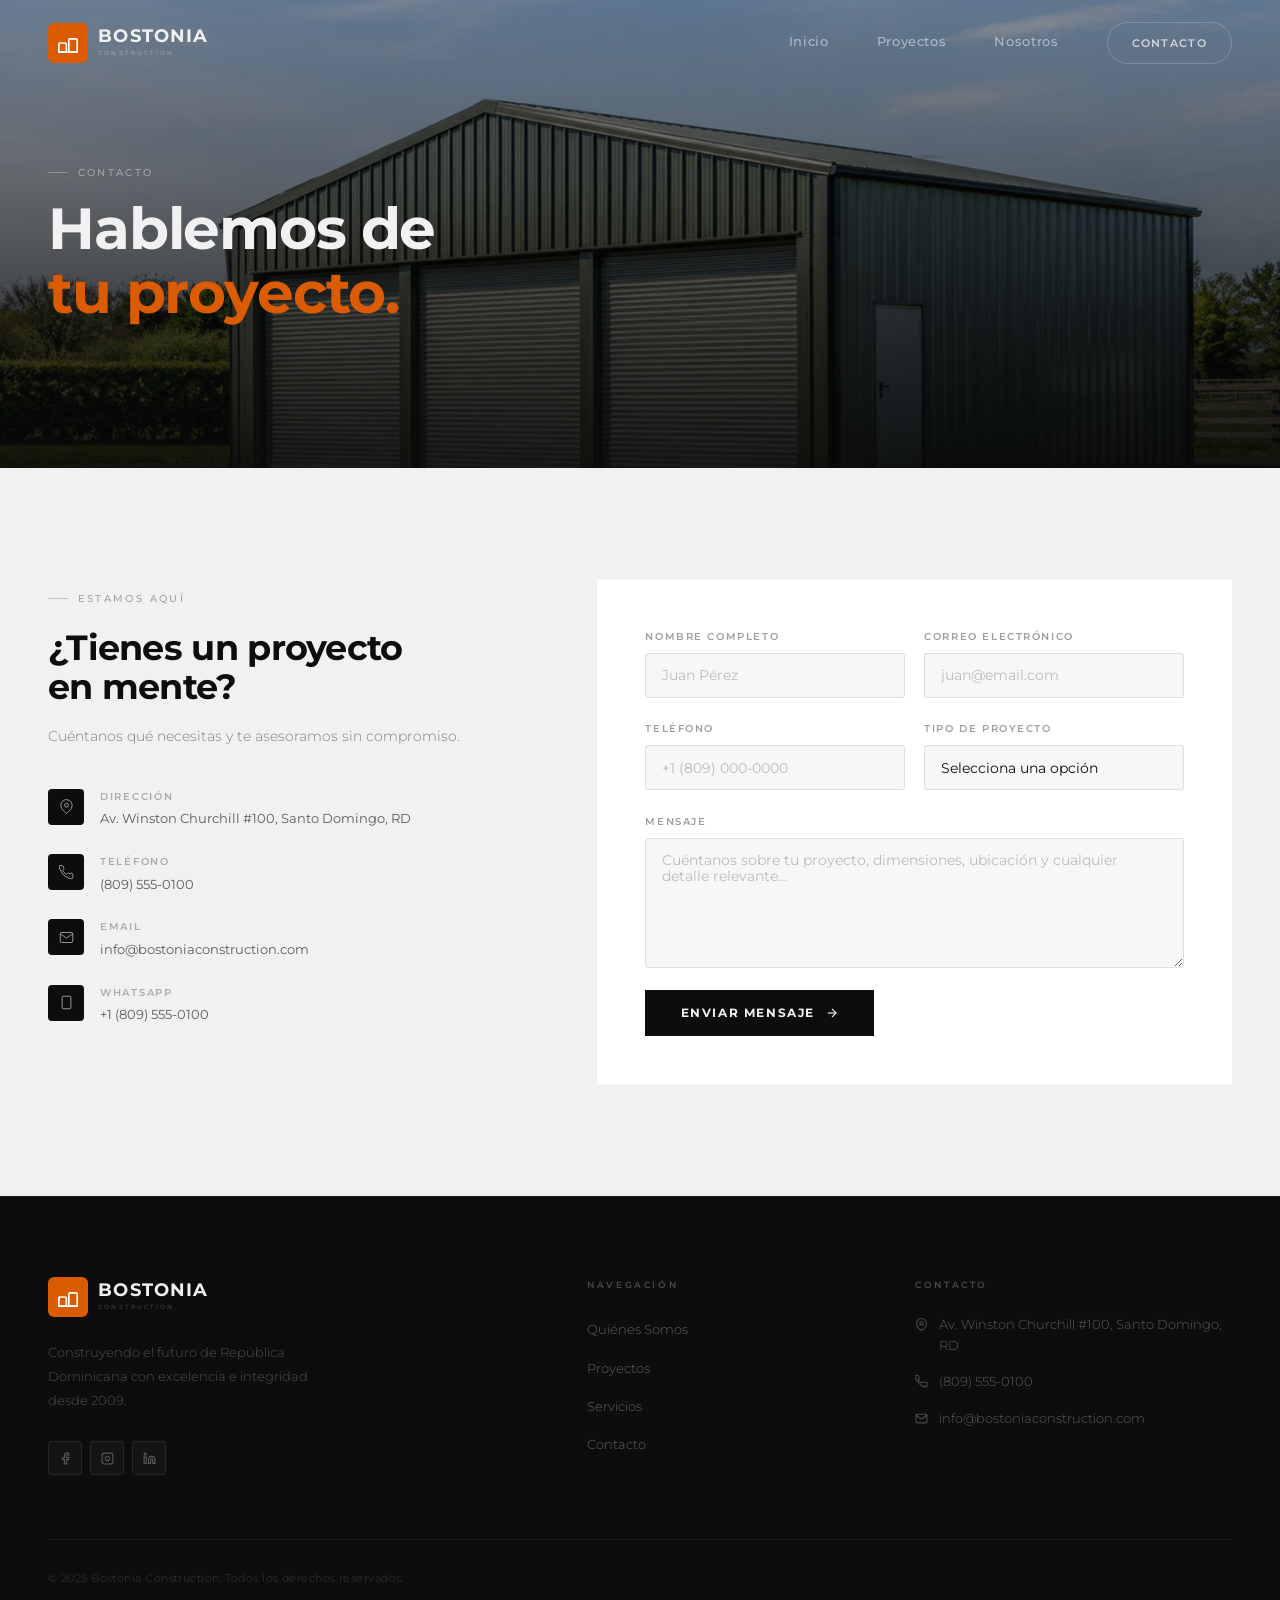
==== commit f18e40ce: "Creando subpaginas" ====
--- a/contacto.html
+++ b/contacto.html
@@ -33,7 +33,7 @@
         <div class="contact-info">
           <span class="about-tag">Estamos aquí</span>
           <h2>¿Tienes un proyecto<br>en mente?</h2>
-          <p>Cuéntanos qué necesitas y te asesoramos sin compromiso. Respondemos en menos de 24 horas.</p>
+          <p>Cuéntanos qué necesitas y te asesoramos sin compromiso.</p>
 
           <ul class="contact-list">
             <li>
--- a/css/index.css
+++ b/css/index.css
@@ -1221,4 +1221,274 @@
 }
 .form-submit svg { width: 14px; height: 14px; transition: transform 0.2s; }
 .form-submit:hover { background: var(--orange); }
-.form-submit:hover svg { transform: translateX(3px); }+.form-submit:hover svg { transform: translateX(3px); }
+
+/* ══════════════════════════════════════════════════════
+   PROYECTOS
+══════════════════════════════════════════════════════ */
+#proyectos-main {
+  background: #f1f1f1;
+  min-height: unset;
+  padding: 6rem 0;
+}
+
+/* Filtros */
+.proy-filters {
+  display: flex;
+  gap: 0;
+  margin-bottom: 3.5rem;
+  border: 1px solid rgba(13,13,13,0.1);
+  width: fit-content;
+}
+.proy-filter {
+  font-family: 'Montserrat', sans-serif;
+  font-size: 0.65rem;
+  font-weight: 600;
+  letter-spacing: 0.16em;
+  text-transform: uppercase;
+  padding: 0.7rem 1.6rem;
+  background: transparent;
+  color: rgba(13,13,13,0.35);
+  border: none;
+  border-right: 1px solid rgba(13,13,13,0.1);
+  cursor: pointer;
+  transition: all 0.2s;
+}
+.proy-filter:last-child { border-right: none; }
+.proy-filter:hover { color: #0d0d0d; background: rgba(13,13,13,0.04); }
+.proy-filter.active { background: #0d0d0d; color: #f1f1f1; }
+
+/* Grid */
+.proy-grid {
+  display: grid;
+  grid-template-columns: repeat(3, 1fr);
+  gap: 1.5rem;
+}
+@media(max-width:900px) { .proy-grid { grid-template-columns: 1fr 1fr; } }
+@media(max-width:560px) { .proy-grid { grid-template-columns: 1fr; } }
+
+/* Card destacada ocupa 2 columnas */
+.proy-card.featured {
+  grid-column: span 2;
+}
+@media(max-width:900px) { .proy-card.featured { grid-column: span 2; } }
+@media(max-width:560px) { .proy-card.featured { grid-column: span 1; } }
+
+/* Card */
+.proy-card {
+  background: #fff;
+  overflow: hidden;
+  transition: transform 0.3s ease, box-shadow 0.3s ease;
+}
+.proy-card:hover {
+  transform: translateY(-4px);
+  box-shadow: 0 12px 36px rgba(0,0,0,0.1);
+}
+
+/* Imagen */
+.proy-img {
+  position: relative;
+  overflow: hidden;
+  aspect-ratio: 16/10;
+}
+.proy-card.featured .proy-img { aspect-ratio: 16/9; }
+.proy-img img {
+  width: 100%; height: 100%;
+  object-fit: cover;
+  display: block;
+  transition: transform 0.6s ease;
+}
+.proy-card:hover .proy-img img { transform: scale(1.04); }
+
+.proy-overlay {
+  position: absolute;
+  inset: 0;
+  background: rgba(13,13,13,0.45);
+  display: flex;
+  align-items: center;
+  justify-content: center;
+  opacity: 0;
+  transition: opacity 0.3s;
+}
+.proy-card:hover .proy-overlay { opacity: 1; }
+.proy-link {
+  font-family: 'Montserrat', sans-serif;
+  font-size: 0.7rem;
+  font-weight: 600;
+  letter-spacing: 0.14em;
+  text-transform: uppercase;
+  color: #f1f1f1;
+  border-bottom: 1px solid rgba(241,241,241,0.4);
+  padding-bottom: 0.2rem;
+  transition: border-color 0.2s;
+}
+.proy-link:hover { border-color: #f1f1f1; }
+
+/* Info */
+.proy-info { padding: 1.6rem; }
+
+.proy-meta {
+  display: flex;
+  align-items: center;
+  justify-content: space-between;
+  margin-bottom: 0.9rem;
+}
+.proy-badge {
+  font-size: 0.58rem;
+  font-weight: 700;
+  letter-spacing: 0.16em;
+  text-transform: uppercase;
+  background: #0d0d0d;
+  color: #f1f1f1;
+  padding: 0.22rem 0.7rem;
+}
+.proy-location {
+  display: flex;
+  align-items: center;
+  gap: 0.3rem;
+  font-size: 0.72rem;
+  font-weight: 400;
+  color: rgba(13,13,13,0.38);
+}
+.proy-location svg {
+  width: 11px; height: 11px;
+  stroke: rgba(13,13,13,0.3);
+}
+
+.proy-info h3 {
+  font-family: 'Montserrat', sans-serif;
+  font-size: 1.05rem;
+  font-weight: 700;
+  color: #0d0d0d;
+  letter-spacing: -0.01em;
+  margin-bottom: 0.5rem;
+}
+.proy-info p {
+  font-size: 0.8rem;
+  font-weight: 300;
+  color: rgba(13,13,13,0.48);
+  line-height: 1.75;
+  margin-bottom: 1.2rem;
+}
+
+.proy-specs {
+  display: flex;
+  gap: 1.5rem;
+  border-top: 1px solid rgba(13,13,13,0.07);
+  padding-top: 1rem;
+}
+.proy-spec {
+  display: flex;
+  flex-direction: column;
+  gap: 0.15rem;
+}
+.proy-spec span {
+  font-size: 0.58rem;
+  font-weight: 600;
+  letter-spacing: 0.14em;
+  text-transform: uppercase;
+  color: rgba(13,13,13,0.28);
+}
+.proy-spec {
+  font-size: 0.8rem;
+  font-weight: 500;
+  color: #0d0d0d;
+}
+
+/* ══════════════════════════════════════════════════════
+   DETALLE PUNTA VELLA
+══════════════════════════════════════════════════════ */
+#punta-vella {
+  background: #fff;
+  min-height: unset;
+  padding: 7rem 0;
+}
+
+.pdet-wrap {}
+
+.pdet-head {
+  max-width: 600px;
+  margin-bottom: 4rem;
+}
+.pdet-head h2 {
+  font-size: clamp(1.8rem, 3vw, 2.6rem);
+  color: #0d0d0d;
+  letter-spacing: -0.02em;
+  margin-bottom: 0.8rem;
+}
+.pdet-head h2 em { color: var(--orange); font-style: normal; }
+.pdet-head p { color: rgba(13,13,13,0.45); }
+
+.pdet-split {
+  display: grid;
+  grid-template-columns: 1.2fr 1fr;
+  gap: 5rem;
+  align-items: start;
+}
+@media(max-width:900px) {
+  .pdet-split { grid-template-columns: 1fr; gap: 3rem; }
+}
+
+/* Imágenes */
+.pdet-img-main {
+  aspect-ratio: 4/3;
+  overflow: hidden;
+  margin-bottom: 0.8rem;
+}
+.pdet-img-main img {
+  width: 100%; height: 100%;
+  object-fit: cover;
+  display: block;
+}
+.pdet-img-row {
+  display: grid;
+  grid-template-columns: 1fr 1fr;
+  gap: 0.8rem;
+}
+.pdet-img-row img {
+  width: 100%;
+  aspect-ratio: 4/3;
+  object-fit: cover;
+  display: block;
+}
+
+/* Specs */
+.pdet-specs-grid {
+  display: grid;
+  grid-template-columns: repeat(4, 1fr);
+  gap: 0;
+  border: 1px solid rgba(13,13,13,0.08);
+  margin-bottom: 2rem;
+}
+@media(max-width:560px) { .pdet-specs-grid { grid-template-columns: 1fr 1fr; } }
+
+.pdet-spec {
+  padding: 1.2rem 1rem;
+  border-right: 1px solid rgba(13,13,13,0.08);
+  text-align: center;
+}
+.pdet-spec:last-child { border-right: none; }
+.pdet-spec-val {
+  font-family: 'Montserrat', sans-serif;
+  font-size: 1.4rem;
+  font-weight: 800;
+  color: #0d0d0d;
+  letter-spacing: -0.02em;
+  line-height: 1;
+  margin-bottom: 0.3rem;
+}
+.pdet-spec-label {
+  font-size: 0.58rem;
+  font-weight: 500;
+  letter-spacing: 0.12em;
+  text-transform: uppercase;
+  color: rgba(13,13,13,0.3);
+}
+
+.pdet-info > p {
+  font-size: 0.86rem;
+  font-weight: 300;
+  color: rgba(13,13,13,0.5);
+  line-height: 1.9;
+  margin-bottom: 1.6rem;
+}
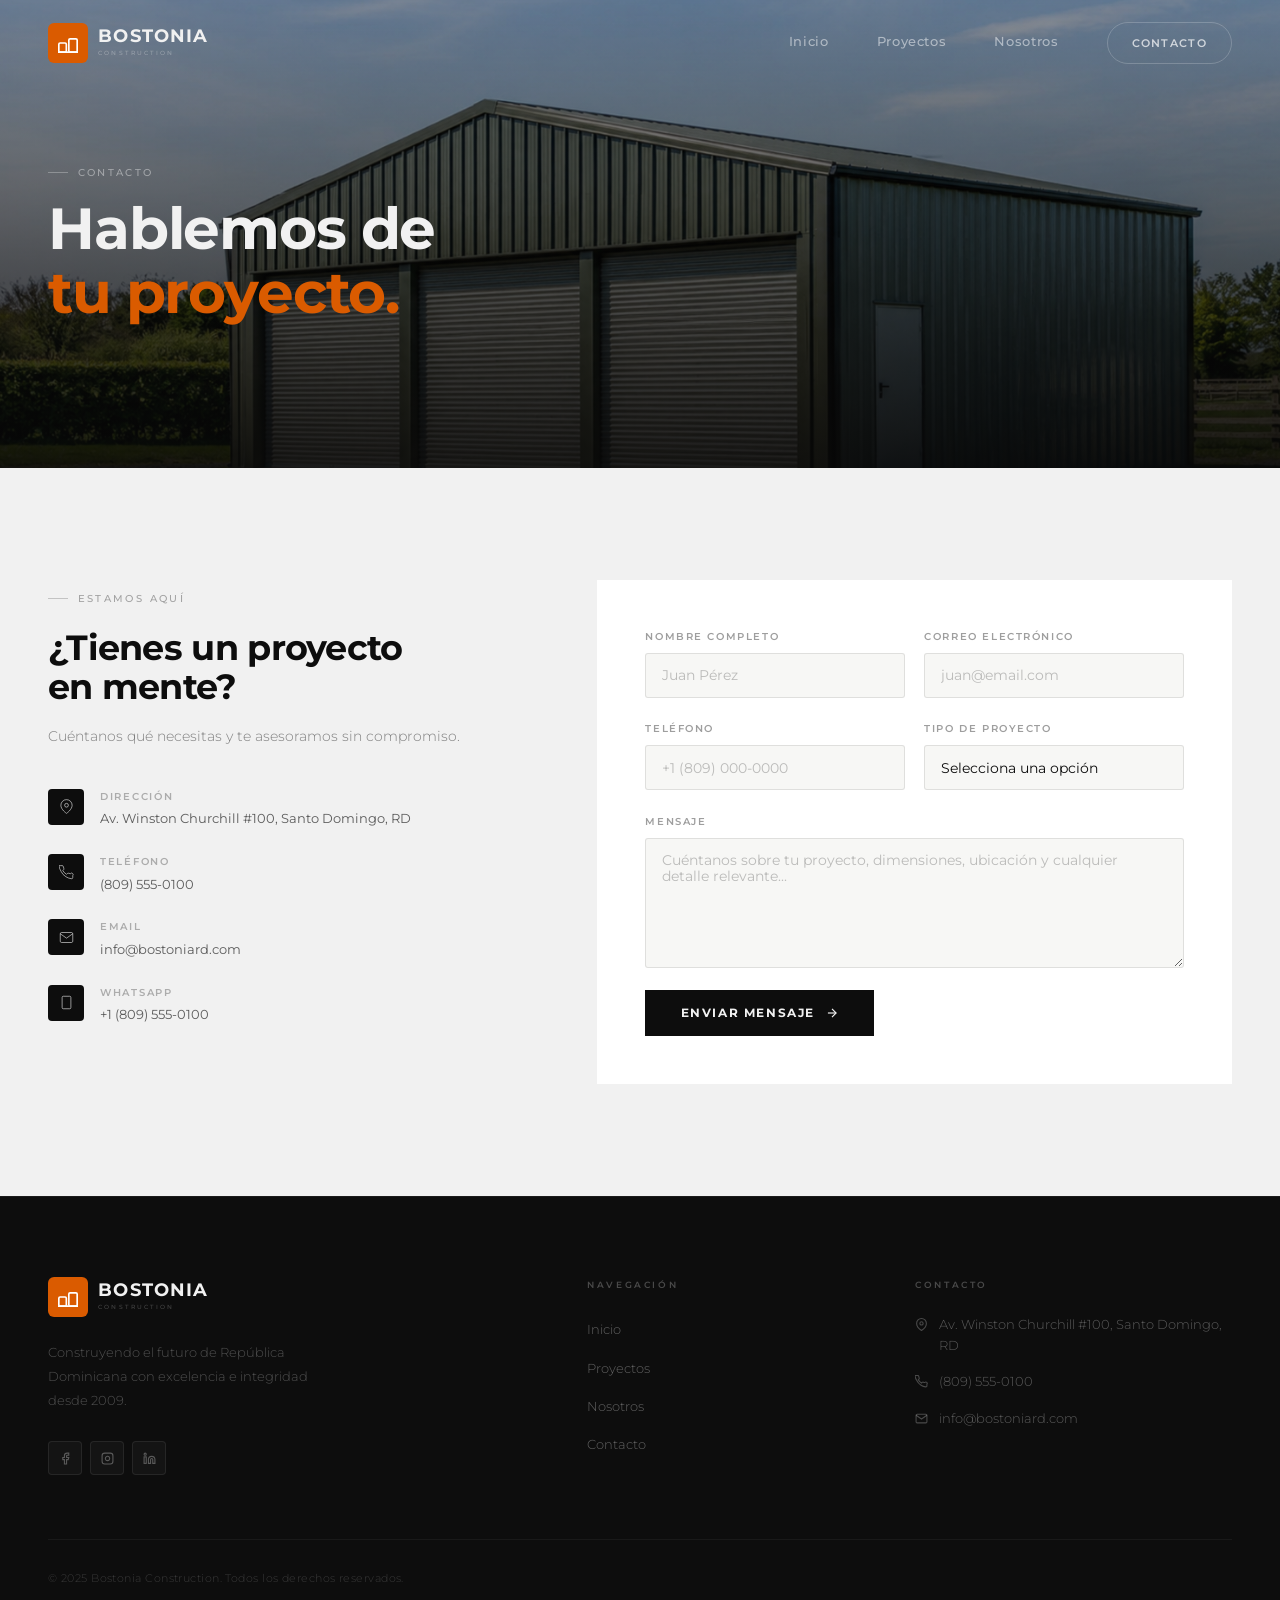
==== commit d2c6559d: "cambio de email en contacto" ====
--- a/contacto.html
+++ b/contacto.html
@@ -67,7 +67,7 @@
               </div>
               <div>
                 <div class="contact-item-label">Email</div>
-                <div class="contact-item-val">info@bostoniaconstruction.com</div>
+                <div class="contact-item-val">info@bostoniard.com</div>
               </div>
             </li>
             <li>
--- a/css/index.css
+++ b/css/index.css
@@ -1317,12 +1317,12 @@
   font-weight: 600;
   letter-spacing: 0.14em;
   text-transform: uppercase;
-  color: #f1f1f1;
+  color: #f1f1f1; 
   border-bottom: 1px solid rgba(241,241,241,0.4);
   padding-bottom: 0.2rem;
   transition: border-color 0.2s;
 }
-.proy-link:hover { border-color: #f1f1f1; }
+.proy-link:hover { border-color: #f1f1f1; cursor: pointer;}
 
 /* Info */
 .proy-info { padding: 1.6rem; }
@@ -1491,4 +1491,186 @@
   color: rgba(13,13,13,0.5);
   line-height: 1.9;
   margin-bottom: 1.6rem;
+}
+
+/* ══════════════════════════════════════════════════════
+   MODAL DE PROYECTO
+══════════════════════════════════════════════════════ */
+.modal-backdrop {
+  position: fixed;
+  inset: 0;
+  background: rgba(8,8,8,0.85);
+  backdrop-filter: blur(6px);
+  z-index: 200;
+  display: flex;
+  align-items: center;
+  justify-content: center;
+  padding: 2rem;
+  opacity: 0;
+  visibility: hidden;
+  transition: opacity 0.35s ease, visibility 0.35s ease;
+}
+.modal-backdrop.open {
+  opacity: 1;
+  visibility: visible;
+}
+
+.modal {
+  background: #fff;
+  width: 100%;
+  max-width: 900px;
+  max-height: 88vh;
+  overflow-y: auto;
+  position: relative;
+  transform: translateY(24px);
+  transition: transform 0.35s ease;
+  scrollbar-width: thin;
+  scrollbar-color: rgba(13,13,13,0.15) transparent;
+}
+.modal-backdrop.open .modal {
+  transform: translateY(0);
+}
+
+/* Cerrar */
+.modal-close {
+  position: sticky;
+  top: 0;
+  display: flex;
+  justify-content: flex-end;
+  padding: 1rem 1rem 0;
+  background: #fff;
+  z-index: 2;
+}
+.modal-close-btn {
+  width: 36px; height: 36px;
+  background: #0d0d0d;
+  border: none;
+  cursor: pointer;
+  display: flex; align-items: center; justify-content: center;
+  transition: background 0.2s;
+  flex-shrink: 0;
+}
+.modal-close-btn:hover { background: var(--orange); }
+.modal-close-btn svg {
+  width: 14px; height: 14px;
+  stroke: #f1f1f1;
+  stroke-width: 2;
+}
+
+/* Imagen principal del modal */
+.modal-hero {
+  width: 100%;
+  aspect-ratio: 16/8;
+  overflow: hidden;
+}
+.modal-hero img {
+  width: 100%; height: 100%;
+  object-fit: cover;
+  display: block;
+}
+
+/* Cuerpo */
+.modal-body {
+  padding: 2.5rem 3rem 3rem;
+}
+@media(max-width:600px) { .modal-body { padding: 1.8rem 1.5rem 2.5rem; } }
+
+.modal-badge {
+  display: inline-block;
+  font-size: 0.58rem;
+  font-weight: 700;
+  letter-spacing: 0.18em;
+  text-transform: uppercase;
+  background: #0d0d0d;
+  color: #f1f1f1;
+  padding: 0.22rem 0.75rem;
+  margin-bottom: 1rem;
+}
+
+.modal-title {
+  font-family: 'Montserrat', sans-serif;
+  font-size: clamp(1.5rem, 3vw, 2.2rem);
+  font-weight: 700;
+  color: #0d0d0d;
+  letter-spacing: -0.02em;
+  margin-bottom: 0.4rem;
+}
+
+.modal-location {
+  display: flex;
+  align-items: center;
+  gap: 0.35rem;
+  font-size: 0.78rem;
+  font-weight: 400;
+  color: rgba(13,13,13,0.38);
+  margin-bottom: 2rem;
+}
+.modal-location svg {
+  width: 12px; height: 12px;
+  stroke: rgba(13,13,13,0.3);
+  stroke-width: 2;
+  fill: none;
+}
+
+/* Specs */
+.modal-specs {
+  display: grid;
+  grid-template-columns: repeat(4, 1fr);
+  gap: 0;
+  border: 1px solid rgba(13,13,13,0.08);
+  margin-bottom: 2rem;
+}
+@media(max-width:560px) { .modal-specs { grid-template-columns: 1fr 1fr; } }
+.modal-spec {
+  padding: 1.2rem 1rem;
+  border-right: 1px solid rgba(13,13,13,0.08);
+  text-align: center;
+}
+.modal-spec:last-child { border-right: none; }
+.modal-spec-val {
+  font-family: 'Montserrat', sans-serif;
+  font-size: 1.3rem;
+  font-weight: 800;
+  color: #0d0d0d;
+  letter-spacing: -0.02em;
+  line-height: 1;
+  margin-bottom: 0.3rem;
+}
+.modal-spec-label {
+  font-size: 0.56rem;
+  font-weight: 500;
+  letter-spacing: 0.12em;
+  text-transform: uppercase;
+  color: rgba(13,13,13,0.3);
+}
+
+/* Split desc + lista */
+.modal-split {
+  display: grid;
+  grid-template-columns: 1fr 1fr;
+  gap: 3rem;
+  margin-bottom: 2rem;
+}
+@media(max-width:660px) { .modal-split { grid-template-columns: 1fr; gap: 1.5rem; } }
+
+.modal-desc {
+  font-size: 0.86rem;
+  font-weight: 300;
+  color: rgba(13,13,13,0.52);
+  line-height: 1.9;
+}
+
+.modal-footer {
+  border-top: 1px solid rgba(13,13,13,0.07);
+  padding-top: 2rem;
+  display: flex;
+  align-items: center;
+  justify-content: space-between;
+  flex-wrap: wrap;
+  gap: 1rem;
+}
+.modal-footer-note {
+  font-size: 0.75rem;
+  font-weight: 300;
+  color: rgba(13,13,13,0.35);
 }
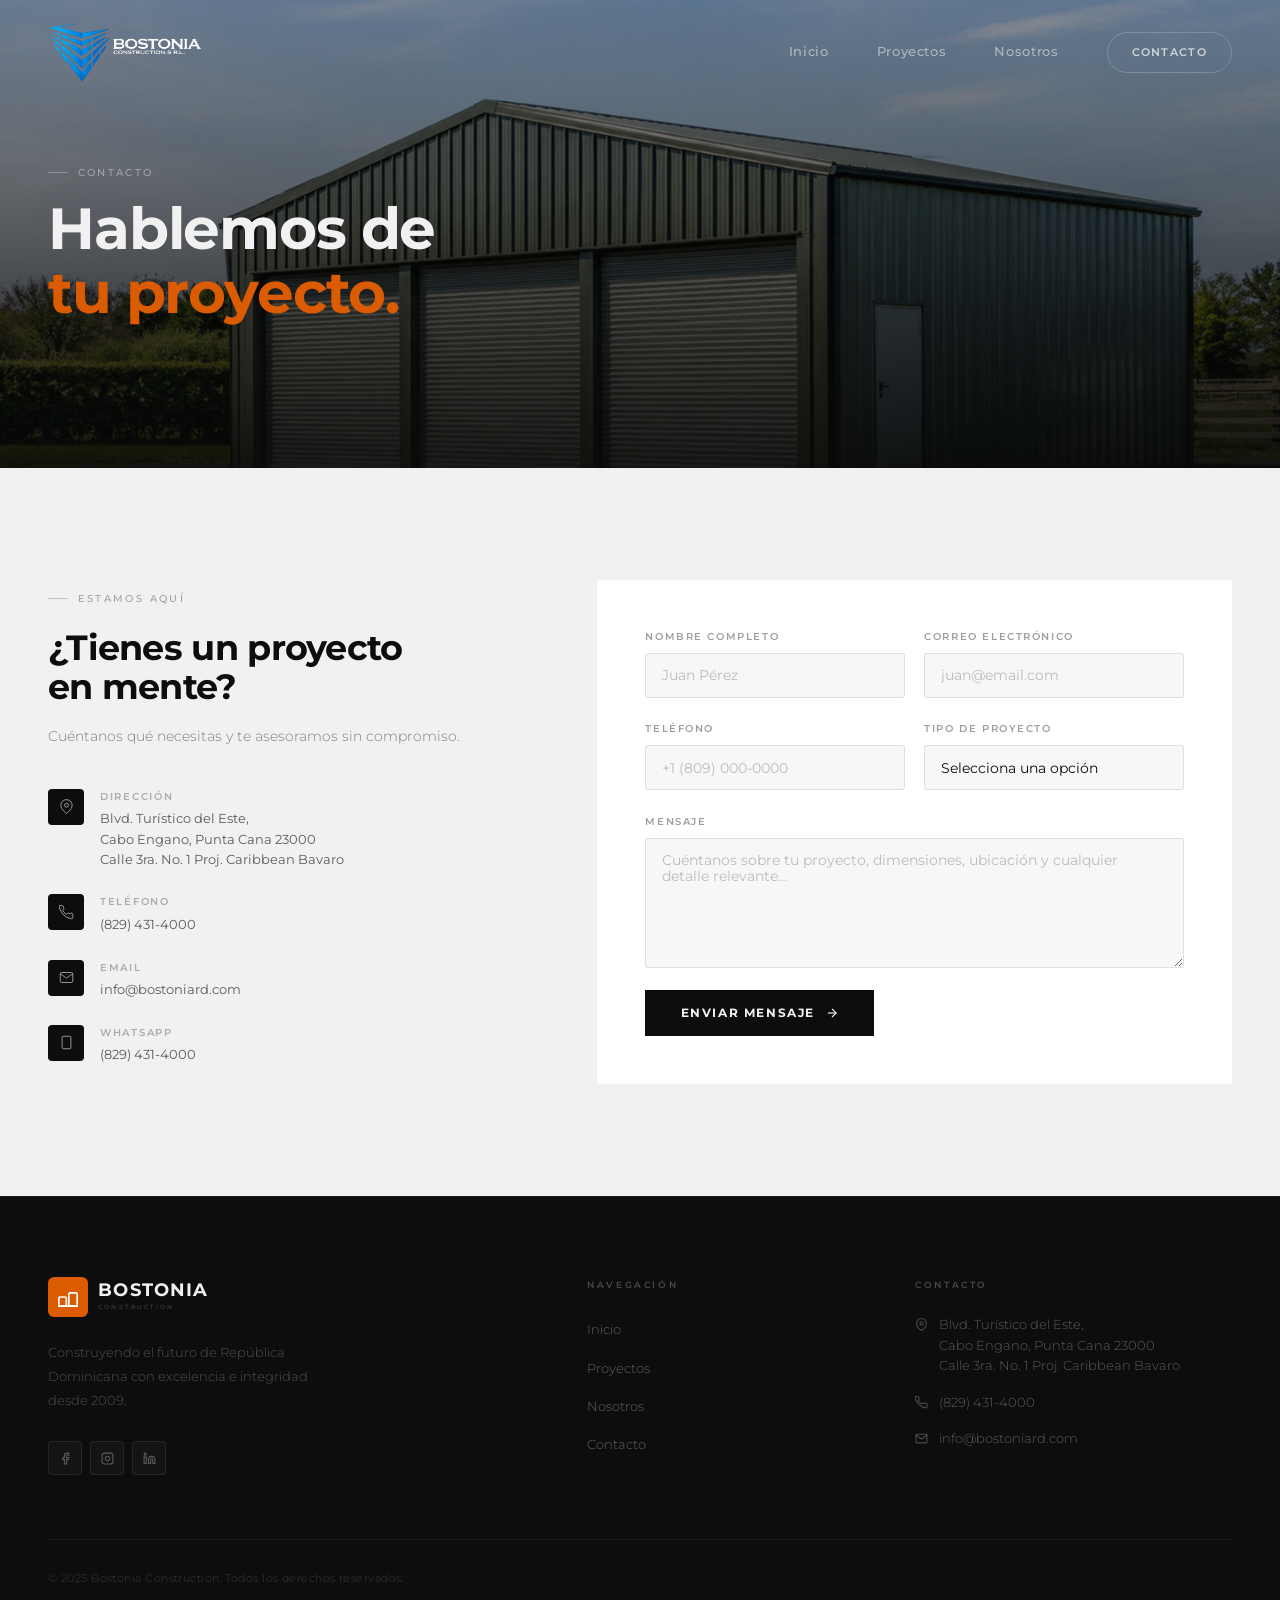
==== commit 0d70e5c8: "cambios" ====
--- a/contacto.html
+++ b/contacto.html
@@ -44,7 +44,7 @@
               </div>
               <div>
                 <div class="contact-item-label">Dirección</div>
-                <div class="contact-item-val">Av. Winston Churchill #100, Santo Domingo, RD</div>
+                <div class="contact-item-val">Blvd. Turístico del Este, <br>Cabo Engano, Punta Cana 23000 <br>Calle 3ra. No. 1 Proj. Caribbean Bavaro</div>
               </div>
             </li>
             <li>
@@ -55,7 +55,7 @@
               </div>
               <div>
                 <div class="contact-item-label">Teléfono</div>
-                <div class="contact-item-val">(809) 555-0100</div>
+                <div class="contact-item-val">(829) 431-4000</div>
               </div>
             </li>
             <li>
@@ -79,7 +79,7 @@
               </div>
               <div>
                 <div class="contact-item-label">WhatsApp</div>
-                <div class="contact-item-val">+1 (809) 555-0100</div>
+                <div class="contact-item-val">(829) 431-4000</div>
               </div>
             </li>
           </ul>
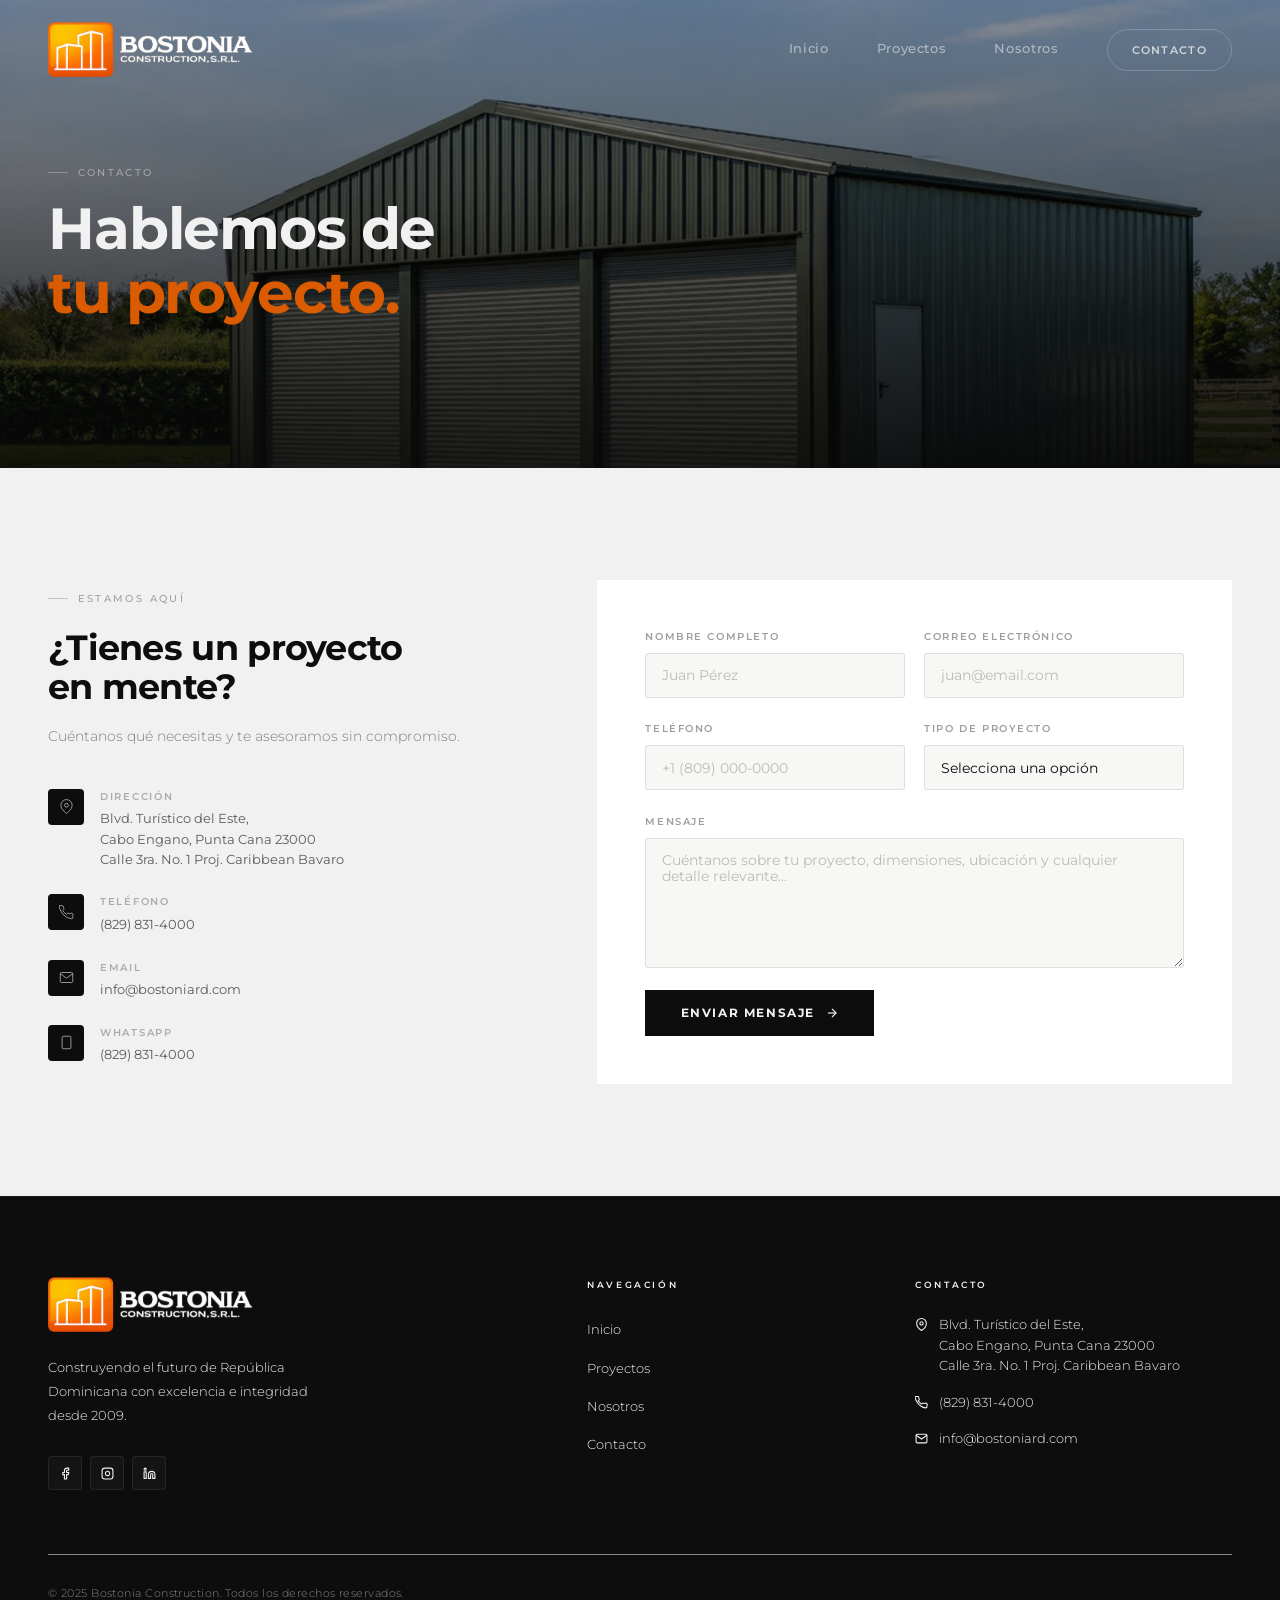
==== commit 9d829aa9: "Nuevo Bostonia Contruction RD" ====
--- a/contacto.html
+++ b/contacto.html
@@ -3,8 +3,8 @@
 <head>
   <meta charset="UTF-8" />
   <meta name="viewport" content="width=device-width, initial-scale=1.0" />
-  <title>Contacto — Bostonia Construction</title>
-  <link rel="icon" href="img/logo-favicon.png">
+  <title>Bostonia SRL | Contacto</title>
+  <link rel="icon" href="img/logo-favicon.webp">
   <link rel="preconnect" href="https://fonts.googleapis.com">
   <link rel="preconnect" href="https://fonts.gstatic.com" crossorigin>
   <link href="https://fonts.googleapis.com/css2?family=Montserrat:ital,wght@0,300;0,400;0,500;0,600;0,700;0,800&display=swap" rel="stylesheet" />
@@ -16,7 +16,7 @@
 
   <!-- HERO INTERNO -->
   <section id="page-hero">
-    <div class="page-hero-bg" style="background-image:url('img/Almacen1.png')"></div>
+    <div class="page-hero-bg" style="background-image:url('img/Almacen1.webp')"></div>
     <div class="page-hero-overlay"></div>
     <div class="container page-hero-inner">
       <span class="page-hero-tag fade-in d1">Contacto</span>
@@ -55,7 +55,7 @@
               </div>
               <div>
                 <div class="contact-item-label">Teléfono</div>
-                <div class="contact-item-val">(829) 431-4000</div>
+                <div class="contact-item-val">(829) 831-4000</div>
               </div>
             </li>
             <li>
@@ -79,7 +79,7 @@
               </div>
               <div>
                 <div class="contact-item-label">WhatsApp</div>
-                <div class="contact-item-val">(829) 431-4000</div>
+                <div class="contact-item-val">(829) 831-4000</div>
               </div>
             </li>
           </ul>
--- a/css/index.css
+++ b/css/index.css
@@ -533,7 +533,7 @@
   font-family: 'Montserrat', sans-serif;
   font-size: 0.82rem;
   font-weight: 300;
-  color: rgba(255,255,255,0.28);
+  color: #f1f1f1;
   line-height: 1.85;
   max-width: 280px;
   margin-top: 1.4rem;
@@ -546,7 +546,7 @@
   border-radius: 4px;
   border: 1px solid rgba(255,255,255,0.08);
   background: rgba(255,255,255,0.03);
-  color: rgba(255,255,255,0.3);
+  color: #f1f1f1;
   display: flex; align-items: center; justify-content: center;
   transition: all 0.22s;
 }
@@ -569,7 +569,7 @@
   font-weight: 600;
   letter-spacing: 0.28em;
   text-transform: uppercase;
-  color: rgba(255,255,255,0.25);
+  color: #f1f1f1;
   margin-bottom: 1.4rem;
 }
 
@@ -579,7 +579,7 @@
   font-family: 'Montserrat', sans-serif;
   font-size: 0.82rem;
   font-weight: 300;
-  color: rgba(255,255,255,0.35);
+  color: #f1f1f1;
   transition: color 0.2s;
 }
 .foot-links a:hover { color: rgba(255,255,255,0.75); }
@@ -592,12 +592,12 @@
   font-family: 'Montserrat', sans-serif;
   font-size: 0.8rem;
   font-weight: 300;
-  color: rgba(255,255,255,0.32);
+  color: #f1f1f1;
   line-height: 1.6;
 }
 .foot-contact li svg {
   width: 13px; height: 13px;
-  stroke: rgba(255,255,255,0.25);
+  stroke: #f1f1f1;
   stroke-width: 2;
   fill: none;
   flex-shrink: 0;
@@ -606,7 +606,7 @@
 
 /* Bottom bar */
 .foot-bottom {
-  border-top: 1px solid rgba(255,255,255,0.05);
+  border-top: 1px solid rgba(255, 255, 255, 0.5);
   padding-top: 1.8rem;
   display: flex;
   align-items: center;
@@ -618,7 +618,7 @@
   font-family: 'Montserrat', sans-serif;
   font-size: 0.7rem;
   font-weight: 300;
-  color: rgba(255,255,255,0.18);
+  color: rgba(255, 255, 255, 0.5);
   letter-spacing: 0.04em;
 }
 
@@ -1494,18 +1494,153 @@
 }
 
 /* ══════════════════════════════════════════════════════
-   MODAL DE PROYECTO
+   GRID DE PROYECTOS — 2 por fila
+══════════════════════════════════════════════════════ */
+.proy-grid {
+  display: grid;
+  grid-template-columns: repeat(2, 1fr);
+  gap: 1.5rem;
+}
+.proy-card.featured {
+  grid-column: span 1;
+}
+@media(max-width:768px) {
+  .proy-grid { grid-template-columns: 1fr; }
+  .proy-card.featured { grid-column: span 1; }
+}
+
+/* Card */
+.proy-card {
+  background: #fff;
+  overflow: hidden;
+  transition: transform 0.3s ease, box-shadow 0.3s ease;
+}
+.proy-card:hover {
+  transform: translateY(-4px);
+  box-shadow: 0 12px 36px rgba(0,0,0,0.1);
+}
+
+/* Imagen de la card */
+.proy-img {
+  position: relative;
+  overflow: hidden;
+  aspect-ratio: 16/9;
+}
+.proy-img img {
+  width: 100%; height: 100%;
+  object-fit: cover;
+  display: block;
+  transition: transform 0.6s ease;
+}
+.proy-card:hover .proy-img img { transform: scale(1.04); }
+
+.proy-overlay {
+  position: absolute;
+  inset: 0;
+  background: rgba(13,13,13,0.45);
+  display: flex;
+  align-items: center;
+  justify-content: center;
+  opacity: 0;
+  transition: opacity 0.3s;
+}
+.proy-card:hover .proy-overlay { opacity: 1; }
+
+.proy-link {
+  font-family: 'Montserrat', sans-serif;
+  font-size: 0.7rem;
+  font-weight: 600;
+  letter-spacing: 0.14em;
+  text-transform: uppercase;
+  color: #f1f1f1;
+  border-bottom: 1px solid rgba(241,241,241,0.4);
+  padding-bottom: 0.2rem;
+  transition: border-color 0.2s;
+  cursor: pointer;
+}
+.proy-link:hover { border-color: #f1f1f1; }
+
+/* Info de la card */
+.proy-info { padding: 1.6rem; }
+.proy-meta {
+  display: flex;
+  align-items: center;
+  justify-content: space-between;
+  margin-bottom: 0.9rem;
+}
+.proy-badge {
+  font-size: 0.58rem;
+  font-weight: 700;
+  letter-spacing: 0.16em;
+  text-transform: uppercase;
+  background: #0d0d0d;
+  color: #f1f1f1;
+  padding: 0.22rem 0.7rem;
+}
+.proy-badge-soon { background: var(--orange) !important; }
+
+.proy-location {
+  display: flex;
+  align-items: center;
+  gap: 0.3rem;
+  font-size: 0.72rem;
+  font-weight: 400;
+  color: rgba(13,13,13,0.38);
+}
+.proy-location svg { width: 11px; height: 11px; stroke: rgba(13,13,13,0.3); }
+
+.proy-info h3 {
+  font-family: 'Montserrat', sans-serif;
+  font-size: 1.1rem;
+  font-weight: 700;
+  color: #0d0d0d;
+  letter-spacing: -0.01em;
+  margin-bottom: 0.5rem;
+}
+.proy-info p {
+  font-size: 0.82rem;
+  font-weight: 300;
+  color: rgba(13,13,13,0.48);
+  line-height: 1.75;
+  margin-bottom: 1.2rem;
+}
+.proy-specs {
+  display: flex;
+  gap: 1.5rem;
+  border-top: 1px solid rgba(13,13,13,0.07);
+  padding-top: 1rem;
+}
+.proy-spec {
+  display: flex;
+  flex-direction: column;
+  gap: 0.15rem;
+}
+.proy-spec span {
+  font-size: 0.58rem;
+  font-weight: 600;
+  letter-spacing: 0.14em;
+  text-transform: uppercase;
+  color: rgba(13,13,13,0.28);
+}
+.proy-spec {
+  font-size: 0.8rem;
+  font-weight: 500;
+  color: #0d0d0d;
+}
+
+/* ══════════════════════════════════════════════════════
+   MODAL — GALERÍA ESTILO REFERENCIA
 ══════════════════════════════════════════════════════ */
 .modal-backdrop {
   position: fixed;
   inset: 0;
-  background: rgba(8,8,8,0.85);
+  background: rgba(8,8,8,0.88);
   backdrop-filter: blur(6px);
   z-index: 200;
   display: flex;
   align-items: center;
   justify-content: center;
-  padding: 2rem;
+  padding: 1.5rem;
   opacity: 0;
   visibility: hidden;
   transition: opacity 0.35s ease, visibility 0.35s ease;
@@ -1518,18 +1653,17 @@
 .modal {
   background: #fff;
   width: 100%;
-  max-width: 900px;
-  max-height: 88vh;
+  max-width: 960px;
+  max-height: 92vh;
   overflow-y: auto;
   position: relative;
   transform: translateY(24px);
   transition: transform 0.35s ease;
   scrollbar-width: thin;
   scrollbar-color: rgba(13,13,13,0.15) transparent;
-}
-.modal-backdrop.open .modal {
-  transform: translateY(0);
-}
+  border-radius: 2px;
+}
+.modal-backdrop.open .modal { transform: translateY(0); }
 
 /* Cerrar */
 .modal-close {
@@ -1537,18 +1671,17 @@
   top: 0;
   display: flex;
   justify-content: flex-end;
-  padding: 1rem 1rem 0;
+  padding: 0.8rem 0.8rem 0;
   background: #fff;
   z-index: 2;
 }
 .modal-close-btn {
-  width: 36px; height: 36px;
+  width: 34px; height: 34px;
   background: #0d0d0d;
   border: none;
   cursor: pointer;
   display: flex; align-items: center; justify-content: center;
   transition: background 0.2s;
-  flex-shrink: 0;
 }
 .modal-close-btn:hover { background: var(--orange); }
 .modal-close-btn svg {
@@ -1557,23 +1690,92 @@
   stroke-width: 2;
 }
 
-/* Imagen principal del modal */
-.modal-hero {
+/* ── Galería ── */
+.modal-gallery { width: 100%; padding: 0 1.5rem; }
+
+.modal-gallery-main {
+  position: relative;
   width: 100%;
   aspect-ratio: 16/8;
   overflow: hidden;
-}
-.modal-hero img {
+  background: #111;
+  border-radius: 2px;
+  margin-bottom: 0.6rem;
+}
+.modal-gallery-main img {
   width: 100%; height: 100%;
   object-fit: cover;
   display: block;
-}
-
-/* Cuerpo */
-.modal-body {
-  padding: 2.5rem 3rem 3rem;
-}
-@media(max-width:600px) { .modal-body { padding: 1.8rem 1.5rem 2.5rem; } }
+  transition: opacity 0.25s ease;
+}
+
+/* Flechas sobre imagen */
+.gallery-nav {
+  position: absolute;
+  top: 50%;
+  transform: translateY(-50%);
+  width: 38px; height: 38px;
+  background: rgba(13,13,13,0.55);
+  border: none;
+  cursor: pointer;
+  display: flex; align-items: center; justify-content: center;
+  transition: background 0.2s;
+  z-index: 2;
+  border-radius: 2px;
+}
+.gallery-nav:hover { background: var(--orange); }
+.gallery-nav svg { width: 16px; height: 16px; stroke: #fff; stroke-width: 2.5; }
+.gallery-prev { left: 0.8rem; }
+.gallery-next { right: 0.8rem; }
+
+/* Contador */
+.gallery-counter {
+  position: absolute;
+  bottom: 0.7rem;
+  right: 0.8rem;
+  font-family: 'Montserrat', sans-serif;
+  font-size: 0.62rem;
+  font-weight: 600;
+  letter-spacing: 0.08em;
+  color: rgba(255,255,255,0.85);
+  background: rgba(13,13,13,0.6);
+  padding: 0.18rem 0.55rem;
+  border-radius: 2px;
+}
+
+/* Thumbnails */
+.modal-gallery-thumbs {
+  display: flex;
+  flex-wrap: wrap;
+  gap: 0.5rem;
+  padding: 0.2rem 0 1rem;
+}
+.gallery-thumb {
+  flex-shrink: 0;
+  width: 90px;
+  height: 62px;
+  overflow: hidden;
+  border: 2px solid transparent;
+  cursor: pointer;
+  padding: 0;
+  background: #eee;
+  transition: border-color 0.2s, opacity 0.2s;
+  opacity: 0.55;
+  border-radius: 2px;
+}
+.gallery-thumb img {
+  width: 100%; height: 100%;
+  object-fit: cover;
+  display: block;
+}
+.gallery-thumb.active,
+.gallery-thumb:hover {
+  border-color: var(--orange);
+  opacity: 1;
+}
+
+/* ── Cuerpo del modal ── */
+.modal-body { padding: 0 1.5rem 2.5rem; }
 
 .modal-badge {
   display: inline-block;
@@ -1584,26 +1786,23 @@
   background: #0d0d0d;
   color: #f1f1f1;
   padding: 0.22rem 0.75rem;
-  margin-bottom: 1rem;
-}
-
+  margin-bottom: 0.8rem;
+}
 .modal-title {
   font-family: 'Montserrat', sans-serif;
-  font-size: clamp(1.5rem, 3vw, 2.2rem);
+  font-size: clamp(1.4rem, 2.5vw, 2rem);
   font-weight: 700;
   color: #0d0d0d;
   letter-spacing: -0.02em;
-  margin-bottom: 0.4rem;
-}
-
+  margin-bottom: 0.35rem;
+}
 .modal-location {
   display: flex;
   align-items: center;
   gap: 0.35rem;
   font-size: 0.78rem;
-  font-weight: 400;
   color: rgba(13,13,13,0.38);
-  margin-bottom: 2rem;
+  margin-bottom: 1.6rem;
 }
 .modal-location svg {
   width: 12px; height: 12px;
@@ -1612,24 +1811,24 @@
   fill: none;
 }
 
-/* Specs */
 .modal-specs {
   display: grid;
   grid-template-columns: repeat(4, 1fr);
   gap: 0;
   border: 1px solid rgba(13,13,13,0.08);
-  margin-bottom: 2rem;
+  margin-bottom: 1.8rem;
 }
 @media(max-width:560px) { .modal-specs { grid-template-columns: 1fr 1fr; } }
+
 .modal-spec {
-  padding: 1.2rem 1rem;
+  padding: 1rem 0.8rem;
   border-right: 1px solid rgba(13,13,13,0.08);
   text-align: center;
 }
 .modal-spec:last-child { border-right: none; }
 .modal-spec-val {
   font-family: 'Montserrat', sans-serif;
-  font-size: 1.3rem;
+  font-size: 1.2rem;
   font-weight: 800;
   color: #0d0d0d;
   letter-spacing: -0.02em;
@@ -1637,24 +1836,23 @@
   margin-bottom: 0.3rem;
 }
 .modal-spec-label {
-  font-size: 0.56rem;
+  font-size: 0.54rem;
   font-weight: 500;
   letter-spacing: 0.12em;
   text-transform: uppercase;
   color: rgba(13,13,13,0.3);
 }
 
-/* Split desc + lista */
 .modal-split {
   display: grid;
   grid-template-columns: 1fr 1fr;
-  gap: 3rem;
+  gap: 2.5rem;
   margin-bottom: 2rem;
 }
-@media(max-width:660px) { .modal-split { grid-template-columns: 1fr; gap: 1.5rem; } }
+@media(max-width:620px) { .modal-split { grid-template-columns: 1fr; gap: 1.2rem; } }
 
 .modal-desc {
-  font-size: 0.86rem;
+  font-size: 0.85rem;
   font-weight: 300;
   color: rgba(13,13,13,0.52);
   line-height: 1.9;
@@ -1662,7 +1860,7 @@
 
 .modal-footer {
   border-top: 1px solid rgba(13,13,13,0.07);
-  padding-top: 2rem;
+  padding-top: 1.6rem;
   display: flex;
   align-items: center;
   justify-content: space-between;
